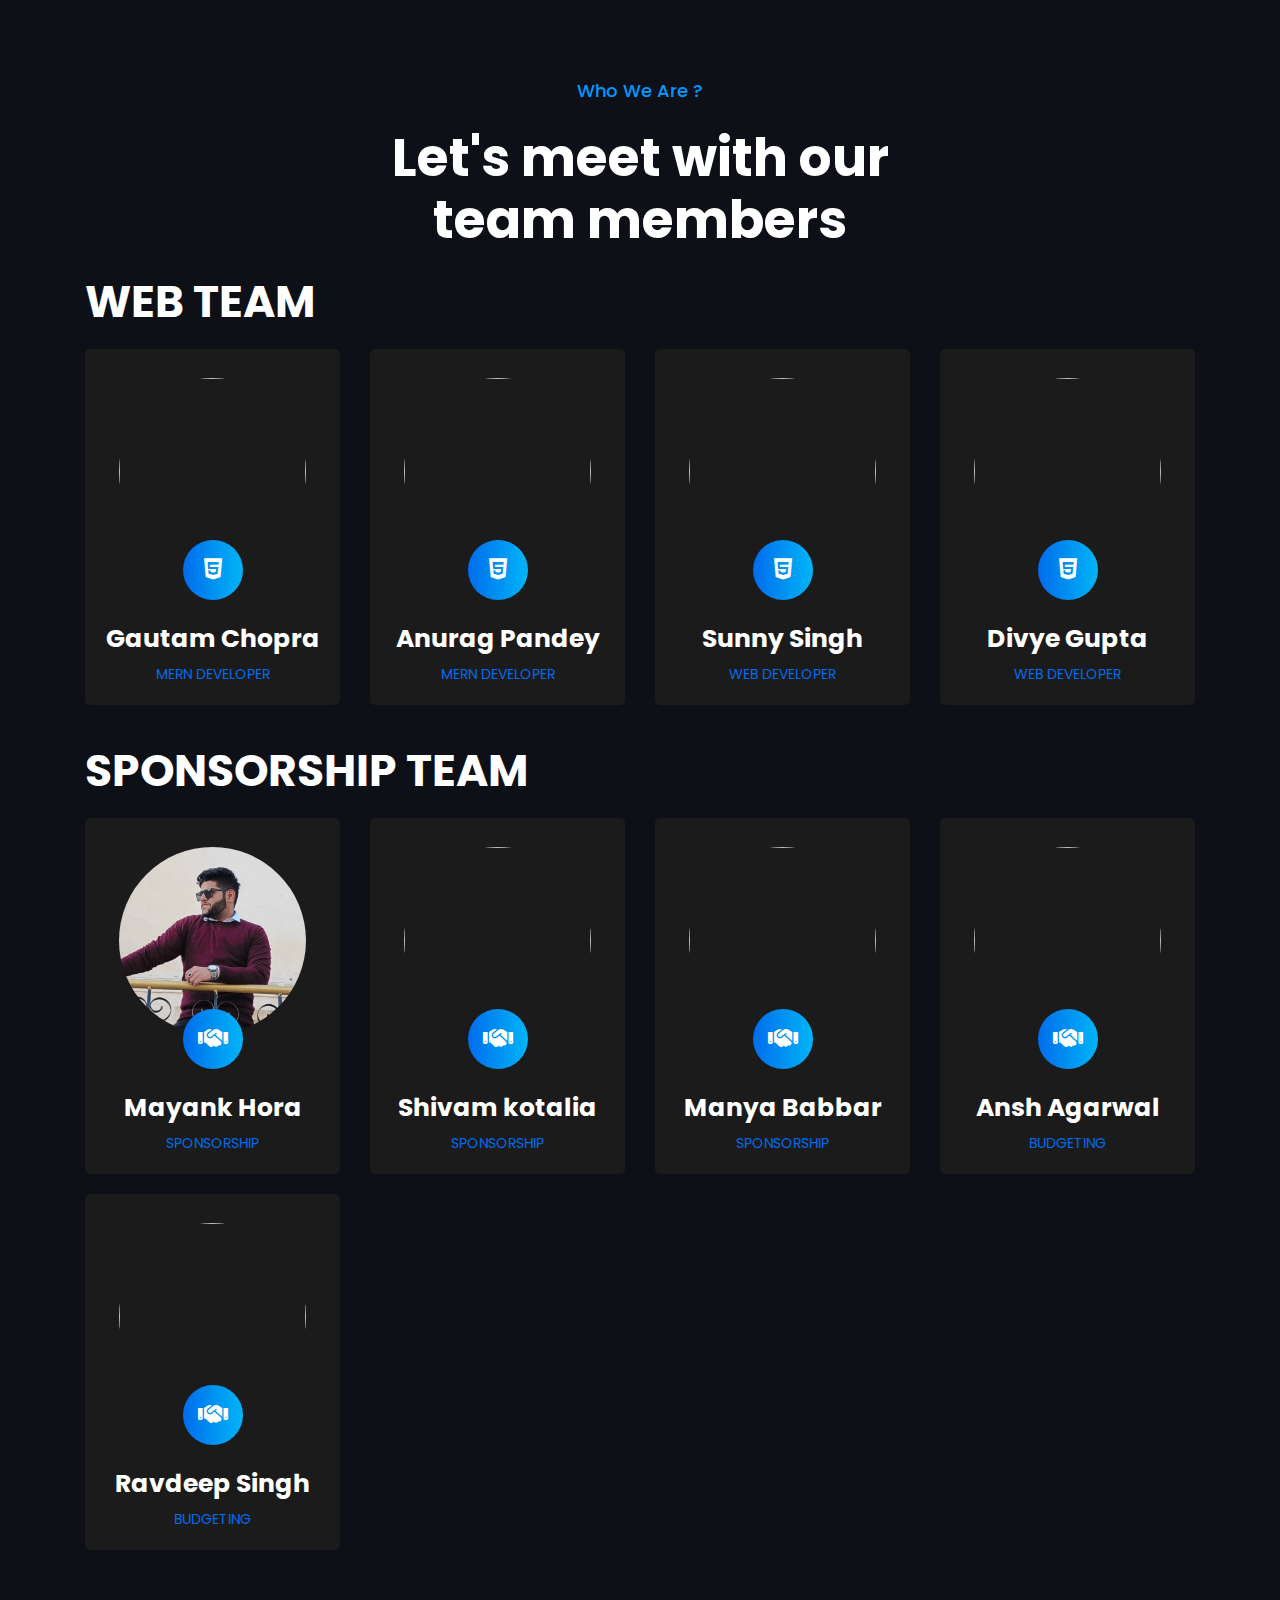
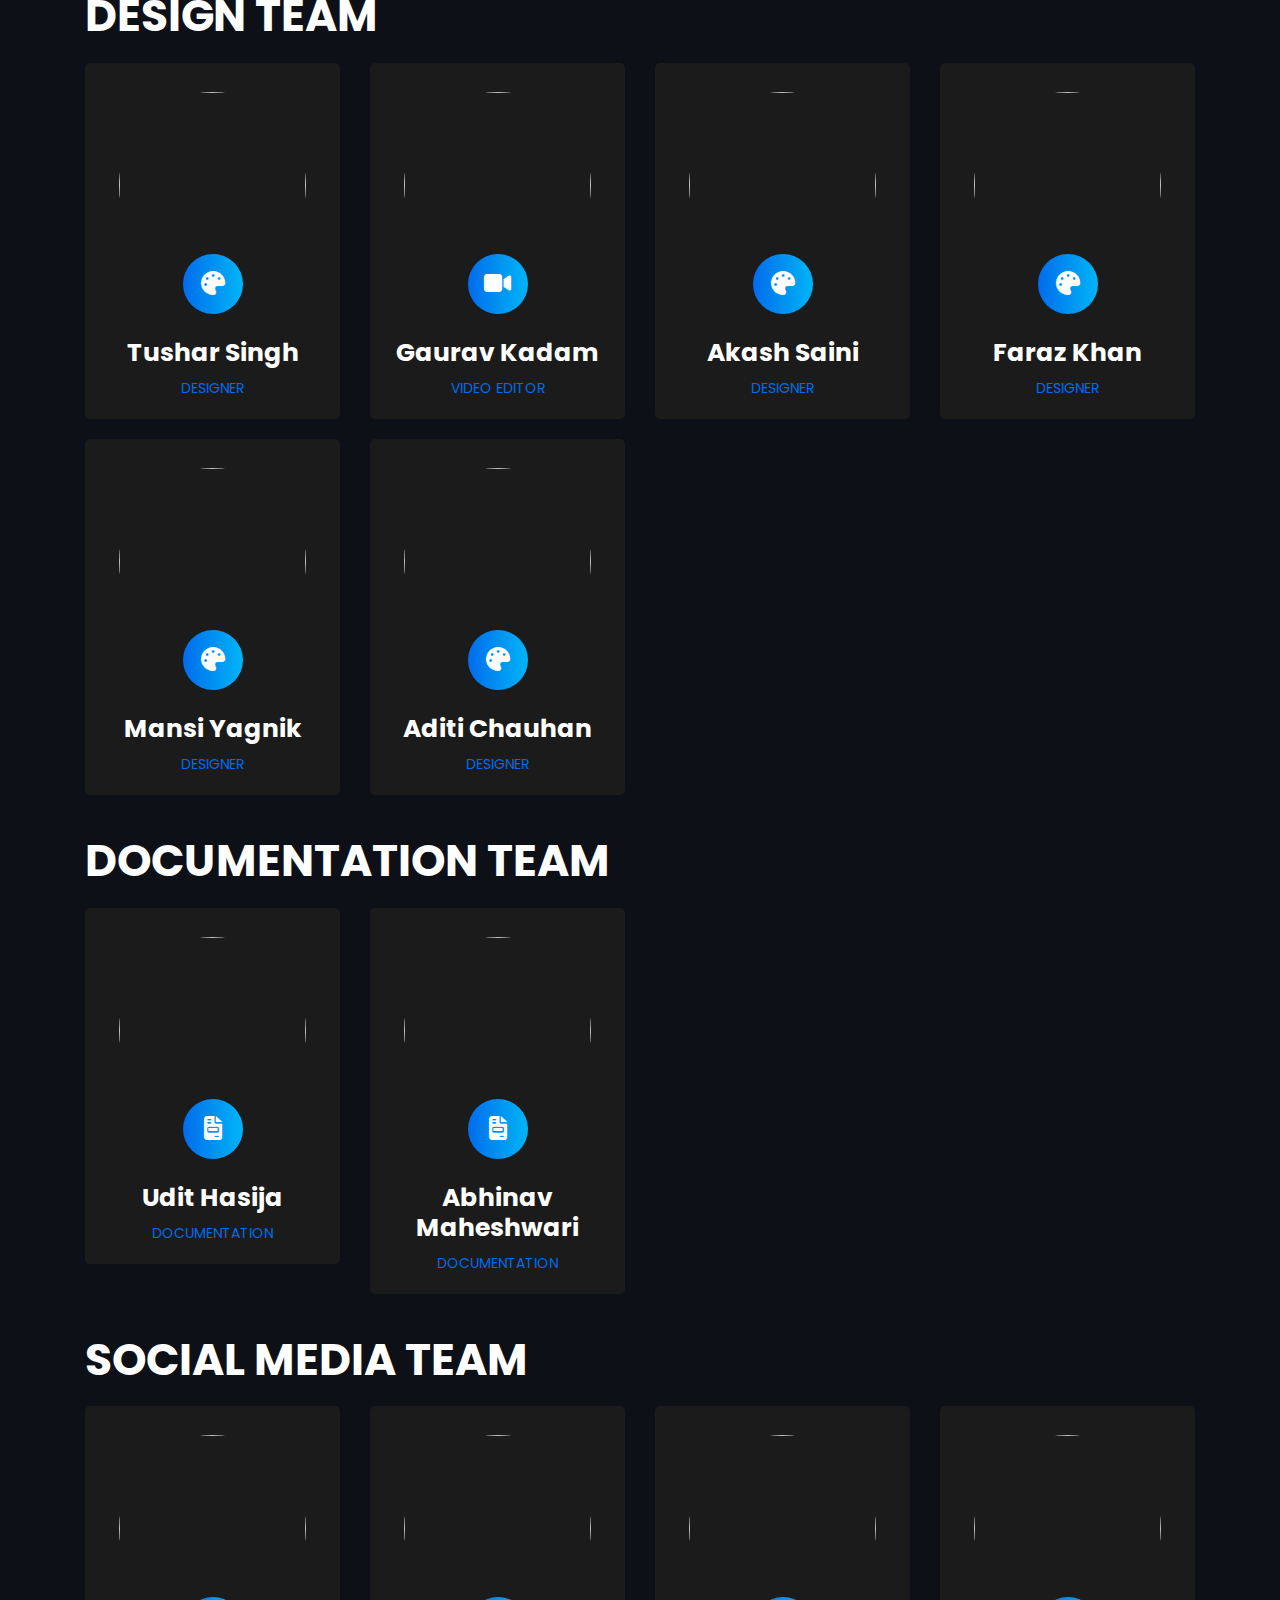
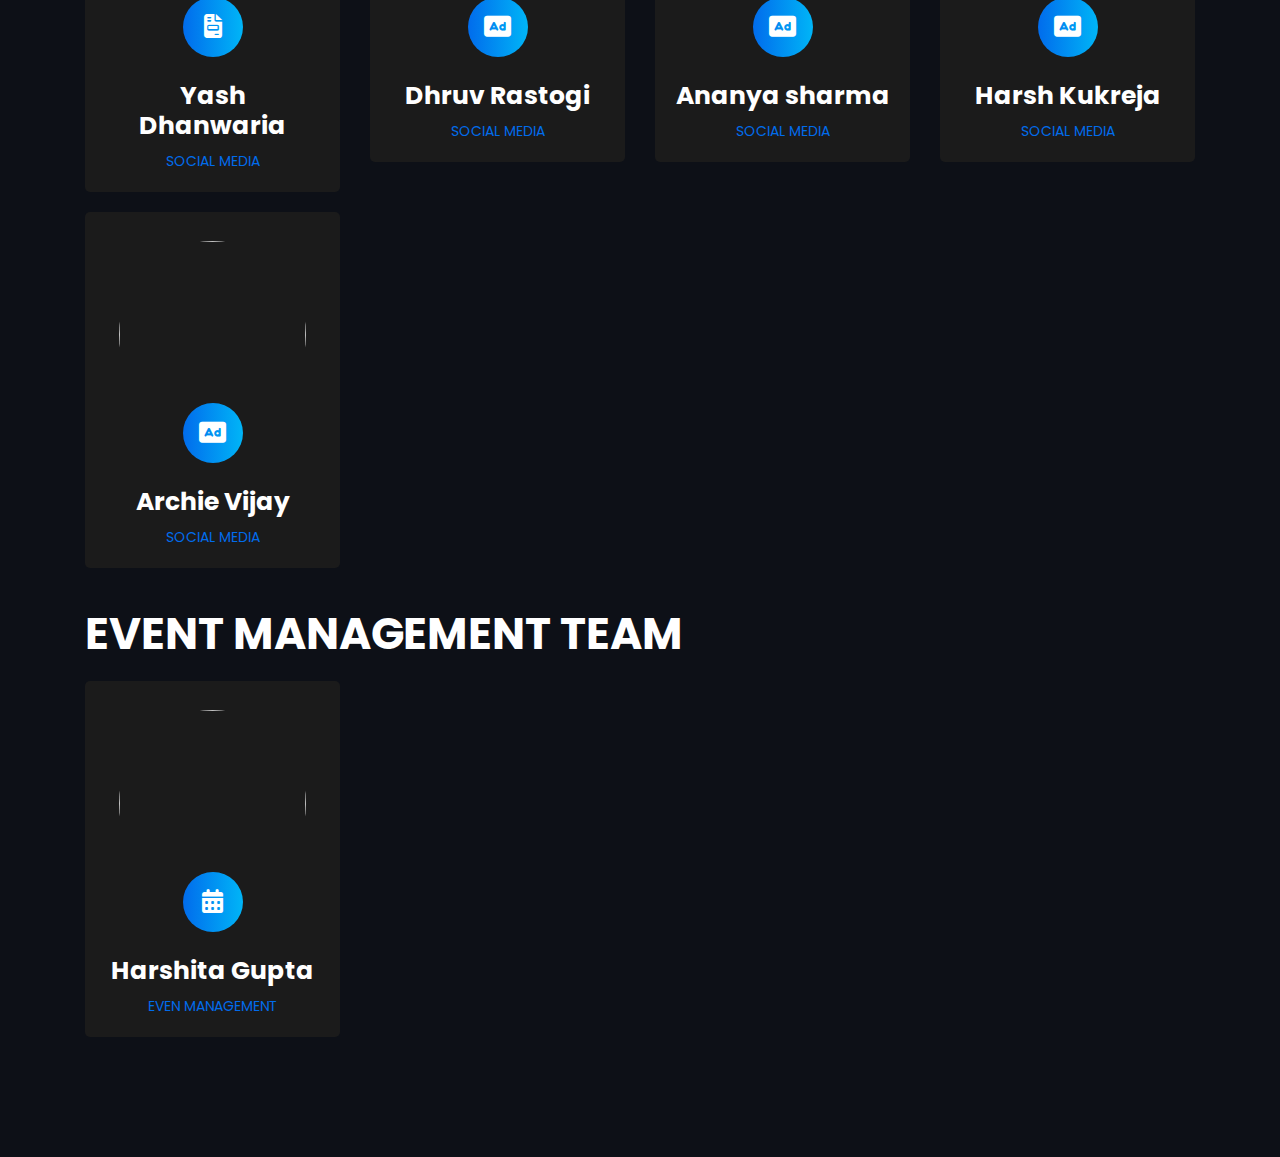
==== team.html @ ad618f38 "Built the team page" ====
<!DOCTYPE html>
<html>

<head>
    <meta charset="utf-8">
    <meta name="viewport" content="width=device-width, initial-scale=1">
    <title>Responsive Team Section Using HTML5 , CSS3 , Bootstrap 4</title>
    <link rel="stylesheet" href="https://cdnjs.cloudflare.com/ajax/libs/font-awesome/6.4.0/css/all.min.css">
    <link rel="stylesheet" href="https://cdnjs.cloudflare.com/ajax/libs/font-awesome/5.11.2/css/all.min.css">
    <link rel="stylesheet" href="https://cdnjs.cloudflare.com/ajax/libs/font-awesome/5.11.2/css/fontawesome.min.css">
    <link rel="stylesheet" href="https://cdnjs.cloudflare.com/ajax/libs/twitter-bootstrap/4.4.1/css/bootstrap.css">
    <link href="https://fonts.googleapis.com/css?family=Poppins:500,700&display=swap" rel="stylesheet">
    <style>
        body {
            background-color: #0d1017;
        }

        p,
        a,
        h1,
        h2,
        h3,
        h4 {
            margin: 0;
            padding: 0;
        }

        .section-team {
            font-family: "Poppins", sans-serif;
            padding: 80px 0;
        }

        .section-team .header-section {
            margin-bottom: 50px;
        }

        .small-title {
            margin-bottom: 25px;
            font-size: 18px;
            font-weight: 500;
            color: #0099ff;
        }

        .section-team .header-section {
            margin-bottom: 25px;
            font-size: 16px;
            font-weight: 500;
            color: #fff;
        }

        .section-team .header-section .title {
            font-weight: 700;
            font-size: 52px;
        }

        .title2 {
            font-weight: 700;
            font-size: 44px;
            color: #fff;
        }

        .section-team .single-person {
            margin-top: 20px;
            padding: 20px;
            /* background-color: #f6f9ff; */
            background-color: #1b1b1b;
            border-radius: 5px;
            transition: 0.6s all ease-in-out;
        }

        .section-team .single-person:hover {
            background: linear-gradient(to right, #016cec, #00b5f7);
        }

        .section-team .single-person .person-image {
            position: relative;
            margin-bottom: 50px;
            border-radius: 50%;
            border: 4px dashed transparent;
            transition: padding .3s;
            padding: 5px 10px;
            display: flex;
            align-items: center;
            justify-content: center;
        }

        .section-team .single-person:hover .person-image {
            padding: 12px;
            border: 4px dashed #fff;
        }

        .section-team .single-person .person-image img {
            width: 100%;
            height: 187px;
            object-fit: cover;
            border-radius: 50%;
        }

        .section-team .single-person .person-image .icon {
            position: absolute;
            bottom: 0;
            left: 50%;
            transform: translate(-50%, 50%);
            display: inline-block;
            width: 60px;
            height: 60px;
            line-height: 60px;
            text-align: center;
            background: linear-gradient(to right, #016cec, #00b5f7);
            color: #fff;
            border-radius: 50%;
            font-size: 24px;
        }

        .section-team .single-person:hover .person-image .icon {
            background: none;
            background-color: #fff;
            color: #016cec;
        }

        .section-team .single-person .person-info .full-name {
            margin-bottom: 10px;
            font-size: 25px;
            font-weight: 700;
            color: #fff;
        }

        .person-info {
            display: flex;
            flex-direction: column;
            align-items: center;
            justify-content: center;
        }

        .person-info h3,
        .person-info span {
            text-align: center;
        }

        .section-team .single-person .person-info .speciality {
            text-transform: uppercase;
            font-size: 14px;
            color: #016cec;
        }

        .section-team .single-person:hover .full-name,
        .section-team .single-person:hover .speciality {
            color: #fff;
        }

        .section-team .single-person:hover img {
            height: 165px;
        }

        .team_container {
            margin-bottom: 40px;
        }

        .team_container a {
            text-decoration: none;
        }

        @media screen and (max-width: 1200px) {
            .section-team .single-person .person-image img {
                width: 90%;
                height: 207px;
            }
        }

        @media screen and (max-width: 990px) {
            .section-team .single-person .person-image img {
                width: 90%;
                height: 227px;
            }

            .title2 {
            
            font-size: 40px;
        }
        }

        @media screen and (max-width: 770px) {
            .section-team .single-person {
                padding: 15px;
            }

            .section-team .single-person .person-image {
                padding: 0;
            }

            .section-team .single-person .person-image img {
                width: 100%;
                height: 207px;
            }

            .title2 {
            
            font-size: 36px;
        }
        }


        @media screen and (max-width: 575px) {
            .team_container {
                padding: 0 40px;
            }

            .section-team .single-person .person-image {
                padding: 0 15px;
            }

            .section-team .single-person .person-image img {
                width: 80%;
                height: 240px;
            }

            .section-team .header-section .title {
            font-size: 48px;
        }

            .title2 {
            
            font-size: 34px;
            padding-left: 40px;
        }
        }

        @media screen and (max-width: 450px) {
            .team_container {
                padding: 0 20px;
            }

            .section-team .single-person .person-image {
                padding: 0 5px;
            }

            .section-team .single-person .person-image img {
                width: 90%;
                height: 240px;
            }

            .section-team .header-section .title {
            font-size: 44px;
        }

            .title2 {
            padding-left: 20px;
            font-size: 32px;
        }
        }


        @media screen and (max-width: 350px) {
            .section-team .single-person .person-image img {
                width: 90%;
                height: 220px;
            }
        }
    </style>
</head>

<body>

    <section class="section-team">
        <div class="container">
            <!-- Start Header Section -->
            <div class="row justify-content-center text-center">
                <div class="col-md-8 col-lg-6">
                    <div class="header-section">
                        <h3 class="small-title">Who We Are ?</h3>
                        <h2 class="title">Let's meet with our team members</h2>
                    </div>
                </div>
            </div>
            <!-- / End Header Section -->

            <h2 class="title2">WEB TEAM</h2>
            <div class="row team_container">
                <!-- Start Single Person -->
                <a href="https://www.linkedin.com/in/gautam-chopra-29b139207/" target="_blank"
                    class="col-sm-6 col-lg-4 col-xl-3">
                    <div class="single-person">
                        <div class="person-image">
                            <img src="https://drive.google.com/uc?export=view&id=1Np-wqj7QVBDqYuI_fwAy8xUPorSW1zYF"
                                alt="">
                            <span class="icon">
                                <i class="fab fa-html5"></i>
                            </span>
                        </div>
                        <div class="person-info">
                            <h3 class="full-name">Gautam Chopra</h3>
                            <span class="speciality">MERN Developer</span>
                        </div>
                    </div>
                </a>
                <!-- / End Single Person -->
                <!-- Start Single Person -->
                <a href="https://www.linkedin.com/in/anuragpandey02" target="_blank" class="col-sm-6 col-lg-4 col-xl-3">
                    <div class="single-person">
                        <div class="person-image">
                            <img src="https://drive.google.com/uc?export=view&id=1yuslW4XBB9L43Z_FUjjr0o9_RRdecXME"
                                alt="">
                            <span class="icon">
                                <i class="fab fa-html5"></i>
                            </span>
                        </div>
                        <div class="person-info">
                            <h3 class="full-name">Anurag Pandey</h3>
                            <span class="speciality">MERN Developer</span>
                        </div>
                    </div>
                </a>
                <!-- / End Single Person -->
                <!-- Start Single Person -->
                <a href="http://linkedin.com/in/sunnysingh0007" target="_blank" class="col-sm-6 col-lg-4 col-xl-3">
                    <div class="single-person">
                        <div class="person-image">
                            <img src="https://drive.google.com/uc?export=view&id=1qDaoOkT9ENiEc9SAmStzAmp9xezw_CmJ"
                                alt="">
                            <span class="icon">
                                <i class="fab fa-html5"></i>
                            </span>
                        </div>
                        <div class="person-info">
                            <h3 class="full-name">Sunny Singh</h3>
                            <span class="speciality">Web Developer</span>
                        </div>
                    </div>
                </a>
                <!-- / End Single Person -->
                <!-- Start Single Person -->
                <a href="https://www.linkedin.com/in/divye-gupta-00" target="_blank" class="col-sm-6 col-lg-4 col-xl-3">
                    <div class="single-person">
                        <div class="person-image">
                            <img src="https://drive.google.com/uc?export=view&id=16cLNPRSy1I-_fSFWHuQQfmYWduaTM1_p"
                                alt="">
                            <span class="icon">
                                <i class="fab fa-html5"></i>
                            </span>
                        </div>
                        <div class="person-info">
                            <h3 class="full-name">Divye Gupta</h3>
                            <span class="speciality">Web Developer</span>
                        </div>
                    </div>
                </a>
                <!-- / End Single Person -->
            </div>


            <h2 class="title2">SPONSORSHIP TEAM</h2>
            <div class="row team_container">
                <!-- Start Single Person -->
                <a href="https://www.linkedin.com/in/mayankhora" target="_blank" class="col-sm-6 col-lg-4 col-xl-3">
                    <div class="single-person">
                        <div class="person-image">
                            <img src="assets/img/mayank.jpg" alt="">
                            <span class="icon">
                                <i class="fa-solid fa-handshake"></i>
                            </span>
                        </div>
                        <div class="person-info">
                            <h3 class="full-name">Mayank Hora</h3>
                            <span class="speciality">Sponsorship</span>
                        </div>
                    </div>
                </a>
                <!-- / End Single Person -->
                <!-- Start Single Person -->
                <a href="https://www.linkedin.com/in/shivam-kotalia-56563222b" target="_blank"
                    class="col-sm-6 col-lg-4 col-xl-3">
                    <div class="single-person">
                        <div class="person-image">
                            <img src="https://drive.google.com/uc?export=view&id=1oaI6QCqK3SrQrgPlBeE3RNxkoOJbyhwV"
                                alt="">
                            <span class="icon">
                                <i class="fa-solid fa-handshake"></i>
                            </span>
                        </div>
                        <div class="person-info">
                            <h3 class="full-name">Shivam kotalia</h3>
                            <span class="speciality">Sponsorship</span>
                        </div>
                    </div>
                </a>
                <!-- / End Single Person -->
                <!-- Start Single Person -->
                <a href="https://www.linkedin.com/in/manya-babbar-74046b229" target="_blank"
                    class="col-sm-6 col-lg-4 col-xl-3">
                    <div class="single-person">
                        <div class="person-image">
                            <img src="https://drive.google.com/uc?export=view&id=1KL8KsZW3-IA4Md6M6i1aI4Ce52xclSG3"
                                alt="">
                            <span class="icon">
                                <i class="fa-solid fa-handshake"></i>
                            </span>
                        </div>
                        <div class="person-info">
                            <h3 class="full-name">Manya Babbar</h3>
                            <span class="speciality">Sponsorship</span>
                        </div>
                    </div>
                </a>
                <!-- / End Single Person -->
                <!-- Start Single Person -->
                <a href="https://www.linkedin.com/in/ansh-agarwal-034470167" target="_blank"
                    class="col-sm-6 col-lg-4 col-xl-3">
                    <div class="single-person">
                        <div class="person-image">
                            <img src="https://drive.google.com/uc?export=view&id=1e2U7nRCrQVnFXAVR_MFX6N1gJwj4o1Zb"
                                alt="">
                            <span class="icon">
                                <i class="fa-solid fa-handshake"></i>
                            </span>
                        </div>
                        <div class="person-info">
                            <h3 class="full-name">Ansh Agarwal</h3>
                            <span class="speciality">Budgeting</span>
                        </div>
                    </div>
                </a>
                <!-- / End Single Person -->
                <!-- Start Single Person -->
                <a href="https://www.linkedin.com/in/ravdeep-singh-698861229" target="_blank"
                    class="col-sm-6 col-lg-4 col-xl-3">
                    <div class="single-person">
                        <div class="person-image">
                            <img src="https://drive.google.com/uc?export=view&id=1kk0415w1R8KshXIpvmY0HDX_v_xwi6Ki"
                                alt="">
                            <span class="icon">
                                <i class="fa-solid fa-handshake"></i>
                            </span>
                        </div>
                        <div class="person-info">
                            <h3 class="full-name">Ravdeep Singh</h3>
                            <span class="speciality">Budgeting</span>
                        </div>
                    </div>
                </a>
                <!-- / End Single Person -->
            </div>


            <h2 class="title2">DESIGN TEAM</h2>
            <div class="row team_container">
                <!-- Start Single Person -->
                <a href="https://www.linkedin.com/in/tushar-singh-9a7815228" target="_blank"
                    class="col-sm-6 col-lg-4 col-xl-3">
                    <div class="single-person">
                        <div class="person-image">
                            <img src="https://drive.google.com/uc?export=view&id=1gwvwOv9sQhIHRDYYalKktRDDrQw2KiHp"
                                alt="">
                            <span class="icon">
                                <i class="fa-solid fa-palette"></i>
                            </span>
                        </div>
                        <div class="person-info">
                            <h3 class="full-name">Tushar Singh</h3>
                            <span class="speciality">Designer</span>
                        </div>
                    </div>
                </a>
                <!-- / End Single Person -->
                <!-- Start Single Person -->
                <a href="https://www.linkedin.com/in/gaurav-kadam-759044233" target="_blank"
                    class="col-sm-6 col-lg-4 col-xl-3">
                    <div class="single-person">
                        <div class="person-image">
                            <img src="https://drive.google.com/uc?export=view&id=1mvlUzzrZGQyGbqLa2ycmvD5eDlP-w7Z-"
                                alt="">
                            <span class="icon">
                                <i class="fa-solid fa-video"></i>
                            </span>
                        </div>
                        <div class="person-info">
                            <h3 class="full-name">Gaurav Kadam</h3>
                            <span class="speciality">Video Editor</span>
                        </div>
                    </div>
                </a>
                <!-- / End Single Person -->
                <!-- Start Single Person -->
                <a href="https://www.linkedin.com/in/akashsaini861" target="_blank" class="col-sm-6 col-lg-4 col-xl-3">
                    <div class="single-person">
                        <div class="person-image">
                            <img src="https://drive.google.com/uc?export=view&id=1caKxx48EyLGtIh84Oe9y4s1M14pRWxS_"
                                alt="">
                            <span class="icon">
                                <i class="fa-solid fa-palette"></i>
                            </span>
                        </div>
                        <div class="person-info">
                            <h3 class="full-name">Akash Saini</h3>
                            <span class="speciality">Designer</span>
                        </div>
                    </div>
                </a>
                <!-- / End Single Person -->
                <!-- Start Single Person -->
                <a href="https://www.linkedin.com/in/beingfarazkhan" target="_blank" class="col-sm-6 col-lg-4 col-xl-3">
                    <div class="single-person">
                        <div class="person-image">
                            <img src="https://drive.google.com/uc?export=view&id=1h8bSxfQcYXuEGGA1wzZubp6nQaQvl8p2"
                                alt="">
                            <span class="icon">
                                <i class="fa-solid fa-palette"></i>
                            </span>
                        </div>
                        <div class="person-info">
                            <h3 class="full-name">Faraz Khan</h3>
                            <span class="speciality">Designer</span>
                        </div>
                    </div>
                </a>
                <!-- / End Single Person -->
                <!-- Start Single Person -->
                <a href="www.linkedin.com/in/mansi-yagnik" target="_blank" class="col-sm-6 col-lg-4 col-xl-3">
                    <div class="single-person">
                        <div class="person-image">
                            <img src="https://drive.google.com/uc?export=view&id=1F3KCw7_33jnv31pXPZ4T1aqCuwQAQ80W"
                                alt="">
                            <span class="icon">
                                <i class="fa-solid fa-palette"></i>
                            </span>
                        </div>
                        <div class="person-info">
                            <h3 class="full-name">Mansi Yagnik</h3>
                            <span class="speciality">Designer</span>
                        </div>
                    </div>
                </a>
                <!-- / End Single Person -->
                <!-- Start Single Person -->
                <a href="https://www.linkedin.com/in/aditi-chauhan-2b4b6b1a7" target="_blank"
                    class="col-sm-6 col-lg-4 col-xl-3">
                    <div class="single-person">
                        <div class="person-image">
                            <img src="https://drive.google.com/uc?export=view&id=1ID7cBx76l-qOvUxzyNodgDF8TRQuRHlV"
                                alt="">
                            <span class="icon">
                                <i class="fa-solid fa-palette"></i>
                            </span>
                        </div>
                        <div class="person-info">
                            <h3 class="full-name">Aditi Chauhan</h3>
                            <span class="speciality">Designer</span>
                        </div>
                    </div>
                </a>
                <!-- / End Single Person -->
            </div>


            <h2 class="title2">DOCUMENTATION TEAM</h2>
            <div class="row team_container">
                <!-- Start Single Person -->
                <a href="https://www.linkedin.com/in/udit-hasija-73b7281ba" target="_blank"
                    class="col-sm-6 col-lg-4 col-xl-3">
                    <div class="single-person">
                        <div class="person-image">
                            <img src="https://drive.google.com/uc?export=view&id=1NLIiEIneu9F0GU8lK7Otto8IJUOhloMO"
                                alt="">
                            <span class="icon">
                                <i class="fa-sharp fa-solid fa-file-invoice"></i>
                            </span>
                        </div>
                        <div class="person-info">
                            <h3 class="full-name">Udit Hasija</h3>
                            <span class="speciality">Documentation</span>
                        </div>
                    </div>
                </a>
                <!-- / End Single Person -->
                <!-- Start Single Person -->
                <a href="https://www.linkedin.com/in/abhinav-maheshwari-b80321228" target="_blank"
                    class="col-sm-6 col-lg-4 col-xl-3">
                    <div class="single-person">
                        <div class="person-image">
                            <img src="https://drive.google.com/uc?export=view&id=1X5LqtYjhmtDbBVbcE3pMfSffqJhFV6NK"
                                alt="">
                            <span class="icon">
                                <i class="fa-sharp fa-solid fa-file-invoice"></i>
                            </span>
                        </div>
                        <div class="person-info">
                            <h3 class="full-name">Abhinav Maheshwari</h3>
                            <span class="speciality">Documentation</span>
                        </div>
                    </div>
                </a>
                <!-- / End Single Person -->
            </div>


            <h2 class="title2">SOCIAL MEDIA TEAM</h2>
            <div class="row team_container">
                <!-- Start Single Person -->
                <a href="https://www.linkedin.com/in/yash-dhanwaria-30997b178" target="_blank"
                    class="col-sm-6 col-lg-4 col-xl-3">
                    <div class="single-person">
                        <div class="person-image">
                            <img src="https://drive.google.com/uc?export=view&id=1cL7e5_tk79SviAgv42jivDU3J2hUx-q4"
                                alt="">
                            <span class="icon">
                                <i class="fa-sharp fa-solid fa-file-invoice"></i>
                            </span>
                        </div>
                        <div class="person-info">
                            <h3 class="full-name">Yash Dhanwaria</h3>
                            <span class="speciality">Social Media</span>
                        </div>
                    </div>
                </a>
                <!-- / End Single Person -->
                <!-- Start Single Person -->
                <a href="https://www.linkedin.com/in/dhruv-rastogi-454a21211" target="_blank"
                    class="col-sm-6 col-lg-4 col-xl-3">
                    <div class="single-person">
                        <div class="person-image">
                            <img src="https://drive.google.com/uc?export=view&id=10K1e366MLfOLBfulTisuYzSDgG_2xMxy"
                                alt="">
                            <span class="icon">
                                <i class="fa-solid fa-rectangle-ad"></i>
                            </span>
                        </div>
                        <div class="person-info">
                            <h3 class="full-name">Dhruv Rastogi</h3>
                            <span class="speciality">Social Media</span>
                        </div>
                    </div>
                </a>
                <!-- / End Single Person -->
                <!-- Start Single Person -->
                <a href="https://www.linkedin.com/in/ananya-sharma-155257201" target="_blank"
                    class="col-sm-6 col-lg-4 col-xl-3">
                    <div class="single-person">
                        <div class="person-image">
                            <img src="https://drive.google.com/uc?export=view&id=1kLMFJdwvT8BEkSHYOXKppTJc5qlre4OS"
                                alt="">
                            <span class="icon">
                                <i class="fa-solid fa-rectangle-ad"></i>
                            </span>
                        </div>
                        <div class="person-info">
                            <h3 class="full-name">Ananya sharma</h3>
                            <span class="speciality">Social Media</span>
                        </div>
                    </div>
                </a>
                <!-- / End Single Person -->
                <!-- Start Single Person -->
                <a href="https://www.linkedin.com/in/harsh25kukreja/" target="_blank"
                    class="col-sm-6 col-lg-4 col-xl-3">
                    <div class="single-person">
                        <div class="person-image">
                            <img src="https://drive.google.com/uc?export=view&id=1RRiOTgUYiiH2HvWMFekzbiepPbPScgnI"
                                alt="">
                            <span class="icon">
                                <i class="fa-solid fa-rectangle-ad"></i>
                            </span>
                        </div>
                        <div class="person-info">
                            <h3 class="full-name">Harsh Kukreja</h3>
                            <span class="speciality">Social Media</span>
                        </div>
                    </div>
                </a>
                <!-- / End Single Person -->
                <!-- Start Single Person -->
                <a href="https://www.linkedin.com/in/archie-vijay-857b43227" target="_blank"
                    class="col-sm-6 col-lg-4 col-xl-3">
                    <div class="single-person">
                        <div class="person-image">
                            <img src="https://drive.google.com/uc?export=view&id=16epEyIUt2lEAYuh5YN0C1F5ub39e8s1H"
                                alt="">
                            <span class="icon">
                                <i class="fa-solid fa-rectangle-ad"></i>
                            </span>
                        </div>
                        <div class="person-info">
                            <h3 class="full-name">Archie Vijay</h3>
                            <span class="speciality">Social Media</span>
                        </div>
                    </div>
                </a>
                <!-- / End Single Person -->
            </div>


            <h2 class="title2">EVENT MANAGEMENT TEAM</h2>
            <div class="row team_container">
                <!-- Start Single Person -->
                <a href="https://www.linkedin.com/in/harshita-gupta-335525208" target="_blank"
                    class="col-sm-6 col-lg-4 col-xl-3">
                    <div class="single-person">
                        <div class="person-image">
                            <img src="https://drive.google.com/uc?export=view&id=13ckn1s8tfHsv67zfmmHOAaJLmZr0Bf-7"
                                alt="">
                            <span class="icon">
                                <i class="fa-solid fa-calendar-days"></i>
                            </span>
                        </div>
                        <div class="person-info">
                            <h3 class="full-name">Harshita Gupta</h3>
                            <span class="speciality">Even Management</span>
                        </div>
                    </div>
                </a>
                <!-- / End Single Person -->
            </div>
        </div>
    </section>

</body>

</html>
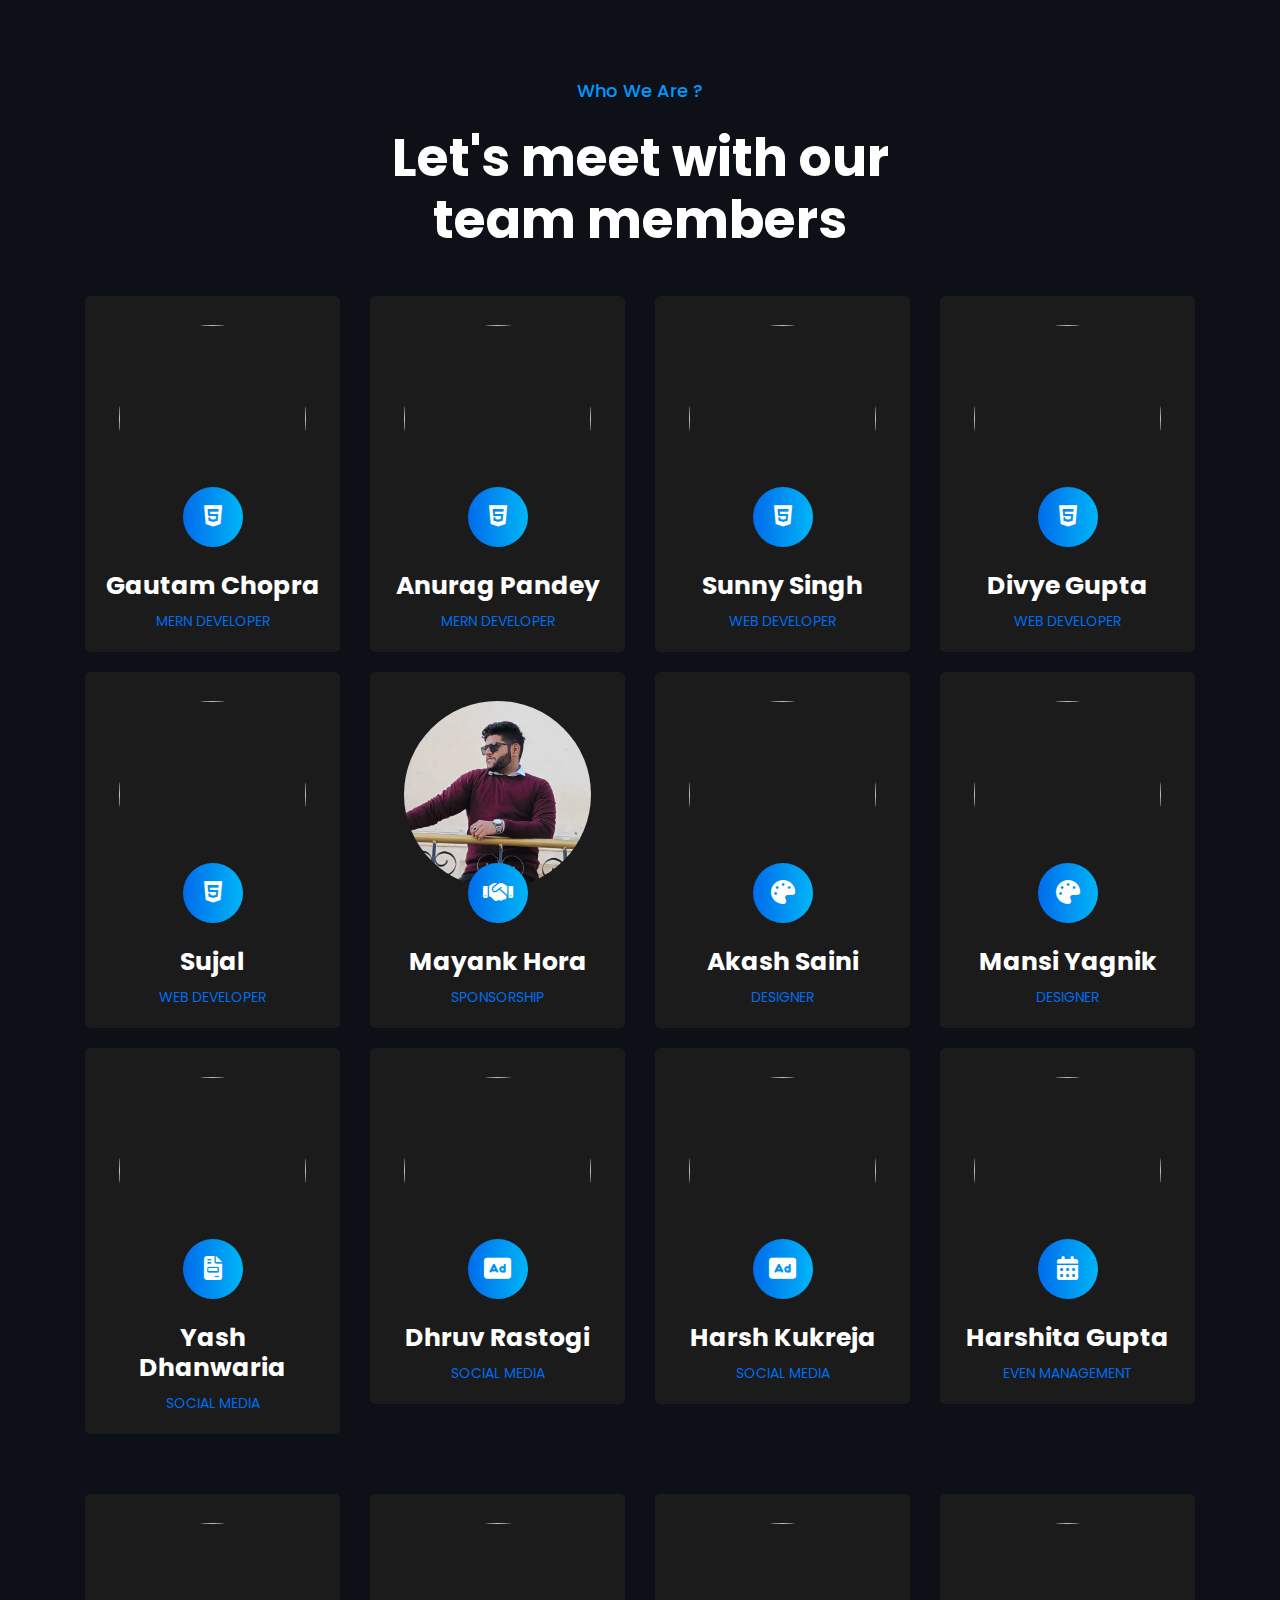
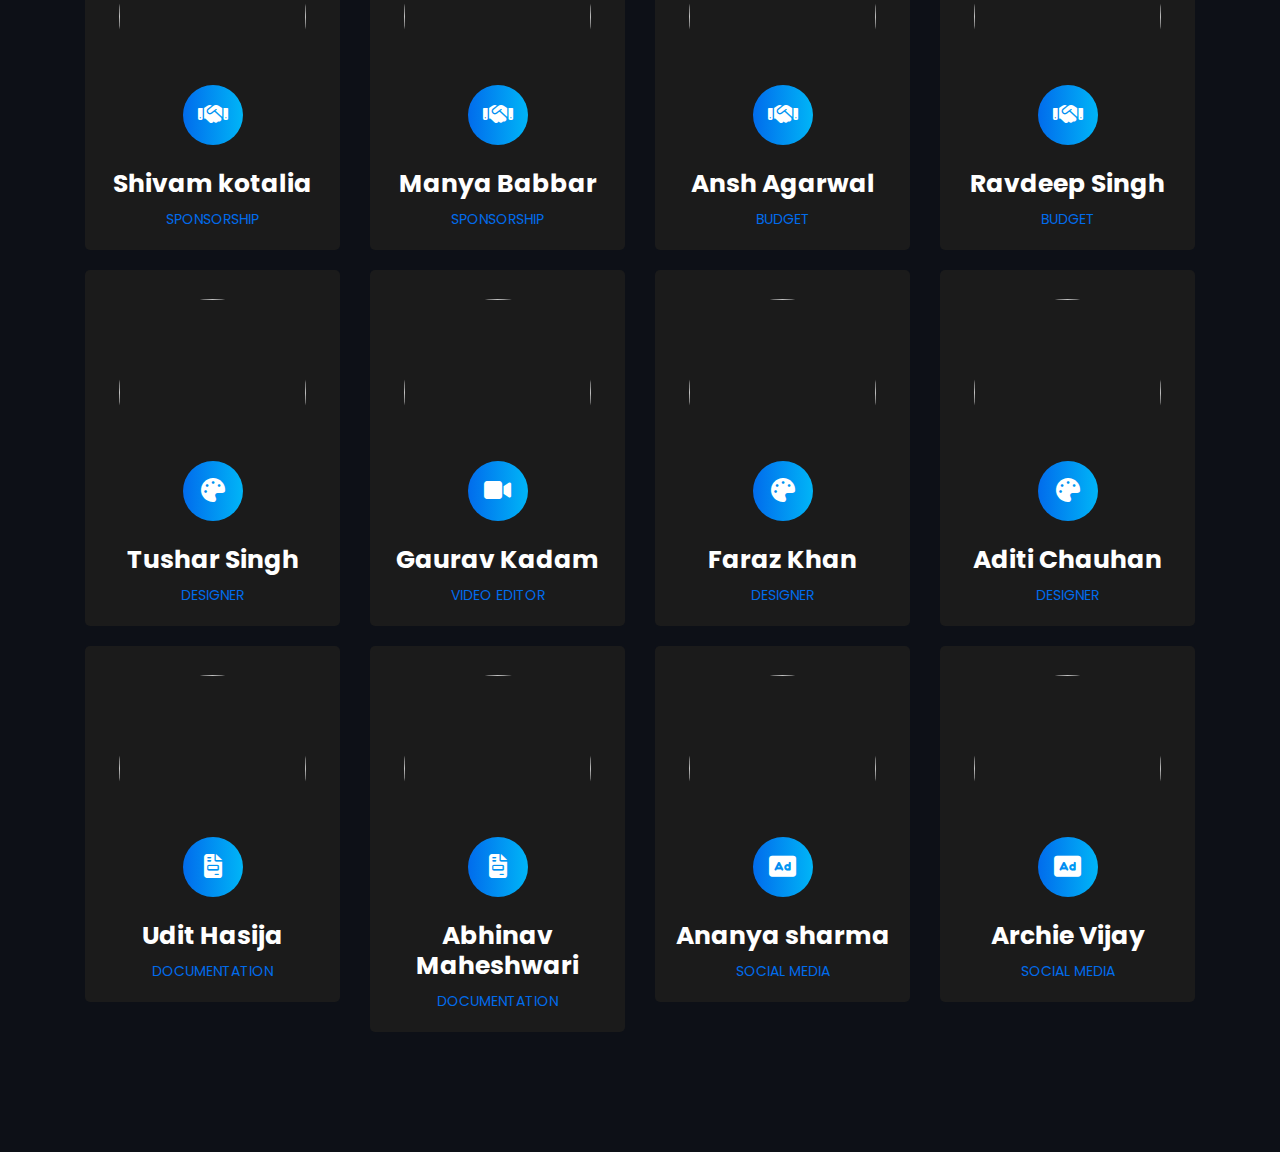
==== commit 5d7f1787: "video added" ====
--- a/team.html
+++ b/team.html
@@ -4,7 +4,8 @@
 <head>
     <meta charset="utf-8">
     <meta name="viewport" content="width=device-width, initial-scale=1">
-    <title>Responsive Team Section Using HTML5 , CSS3 , Bootstrap 4</title>
+    <link rel="icon" type="image/png" href="assets/img/logo4.png" />
+    <title>Team HACKBVP5.0</title>
     <link rel="stylesheet" href="https://cdnjs.cloudflare.com/ajax/libs/font-awesome/6.4.0/css/all.min.css">
     <link rel="stylesheet" href="https://cdnjs.cloudflare.com/ajax/libs/font-awesome/5.11.2/css/all.min.css">
     <link rel="stylesheet" href="https://cdnjs.cloudflare.com/ajax/libs/font-awesome/5.11.2/css/fontawesome.min.css">
@@ -174,9 +175,9 @@
             }
 
             .title2 {
-            
-            font-size: 40px;
-        }
+
+                font-size: 40px;
+            }
         }
 
         @media screen and (max-width: 770px) {
@@ -194,9 +195,9 @@
             }
 
             .title2 {
-            
-            font-size: 36px;
-        }
+
+                font-size: 36px;
+            }
         }
 
 
@@ -215,14 +216,14 @@
             }
 
             .section-team .header-section .title {
-            font-size: 48px;
-        }
+                font-size: 48px;
+            }
 
             .title2 {
-            
-            font-size: 34px;
-            padding-left: 40px;
-        }
+
+                font-size: 34px;
+                padding-left: 40px;
+            }
         }
 
         @media screen and (max-width: 450px) {
@@ -240,13 +241,13 @@
             }
 
             .section-team .header-section .title {
-            font-size: 44px;
-        }
+                font-size: 44px;
+            }
 
             .title2 {
-            padding-left: 20px;
-            font-size: 32px;
-        }
+                padding-left: 20px;
+                font-size: 32px;
+            }
         }
 
 
@@ -274,7 +275,7 @@
             </div>
             <!-- / End Header Section -->
 
-            <h2 class="title2">WEB TEAM</h2>
+            
             <div class="row team_container">
                 <!-- Start Single Person -->
                 <a href="https://www.linkedin.com/in/gautam-chopra-29b139207/" target="_blank"
@@ -298,7 +299,7 @@
                 <a href="https://www.linkedin.com/in/anuragpandey02" target="_blank" class="col-sm-6 col-lg-4 col-xl-3">
                     <div class="single-person">
                         <div class="person-image">
-                            <img src="https://drive.google.com/uc?export=view&id=1yuslW4XBB9L43Z_FUjjr0o9_RRdecXME"
+                            <img src="https://drive.google.com/uc?export=view&id=1jqXCs_PpAnQmbpkmN_pnBOjiBf1kRYl5"
                                 alt="">
                             <span class="icon">
                                 <i class="fab fa-html5"></i>
@@ -345,11 +346,23 @@
                     </div>
                 </a>
                 <!-- / End Single Person -->
-            </div>
-
-
-            <h2 class="title2">SPONSORSHIP TEAM</h2>
-            <div class="row team_container">
+                <!-- Start Single Person -->
+                <a href="https://www.linkedin.com/in/sujal1004/" target="_blank" class="col-sm-6 col-lg-4 col-xl-3">
+                    <div class="single-person">
+                        <div class="person-image">
+                            <img src="https://drive.google.com/uc?export=view&id=1LTIEXUsHW-lzp-UuCiBK3N-9ojJgtKEU"
+                                alt="">
+                            <span class="icon">
+                                <i class="fab fa-html5"></i>
+                            </span>
+                        </div>
+                        <div class="person-info">
+                            <h3 class="full-name">Sujal</h3>
+                            <span class="speciality">Web Developer</span>
+                        </div>
+                    </div>
+                </a>
+                <!-- / End Single Person -->
                 <!-- Start Single Person -->
                 <a href="https://www.linkedin.com/in/mayankhora" target="_blank" class="col-sm-6 col-lg-4 col-xl-3">
                     <div class="single-person">
@@ -367,6 +380,117 @@
                 </a>
                 <!-- / End Single Person -->
                 <!-- Start Single Person -->
+                <a href="https://www.linkedin.com/in/akashsaini861" target="_blank" class="col-sm-6 col-lg-4 col-xl-3">
+                    <div class="single-person">
+                        <div class="person-image">
+                            <img src="https://drive.google.com/uc?export=view&id=1caKxx48EyLGtIh84Oe9y4s1M14pRWxS_"
+                                alt="">
+                            <span class="icon">
+                                <i class="fa-solid fa-palette"></i>
+                            </span>
+                        </div>
+                        <div class="person-info">
+                            <h3 class="full-name">Akash Saini</h3>
+                            <span class="speciality">Designer</span>
+                        </div>
+                    </div>
+                </a>
+                <!-- / End Single Person -->
+                <!-- Start Single Person -->
+                <a href="www.linkedin.com/in/mansi-yagnik" target="_blank" class="col-sm-6 col-lg-4 col-xl-3">
+                    <div class="single-person">
+                        <div class="person-image">
+                            <img src="https://drive.google.com/uc?export=view&id=1ssYn9kv_F77d9lPqOX4fevAklKMafhd_"
+                                alt="">
+                            <span class="icon">
+                                <i class="fa-solid fa-palette"></i>
+                            </span>
+                        </div>
+                        <div class="person-info">
+                            <h3 class="full-name">Mansi Yagnik</h3>
+                            <span class="speciality">Designer</span>
+                        </div>
+                    </div>
+                </a>
+                <!-- / End Single Person -->
+                <!-- Start Single Person -->
+                <a href="https://www.linkedin.com/in/yash-dhanwaria-30997b178" target="_blank"
+                    class="col-sm-6 col-lg-4 col-xl-3">
+                    <div class="single-person">
+                        <div class="person-image">
+                            <img src="https://drive.google.com/uc?export=view&id=1cL7e5_tk79SviAgv42jivDU3J2hUx-q4"
+                                alt="">
+                            <span class="icon">
+                                <i class="fa-sharp fa-solid fa-file-invoice"></i>
+                            </span>
+                        </div>
+                        <div class="person-info">
+                            <h3 class="full-name">Yash Dhanwaria</h3>
+                            <span class="speciality">Social Media</span>
+                        </div>
+                    </div>
+                </a>
+                <!-- / End Single Person -->
+                <!-- Start Single Person -->
+                <a href="https://www.linkedin.com/in/dhruv-rastogi-454a21211" target="_blank"
+                    class="col-sm-6 col-lg-4 col-xl-3">
+                    <div class="single-person">
+                        <div class="person-image">
+                            <img src="https://drive.google.com/uc?export=view&id=10K1e366MLfOLBfulTisuYzSDgG_2xMxy"
+                                alt="">
+                            <span class="icon">
+                                <i class="fa-solid fa-rectangle-ad"></i>
+                            </span>
+                        </div>
+                        <div class="person-info">
+                            <h3 class="full-name">Dhruv Rastogi</h3>
+                            <span class="speciality">Social Media</span>
+                        </div>
+                    </div>
+                </a>
+                <!-- / End Single Person -->
+                <!-- Start Single Person -->
+                <a href="https://www.linkedin.com/in/harsh25kukreja/" target="_blank"
+                    class="col-sm-6 col-lg-4 col-xl-3">
+                    <div class="single-person">
+                        <div class="person-image">
+                            <img src="https://drive.google.com/uc?export=view&id=1RRiOTgUYiiH2HvWMFekzbiepPbPScgnI"
+                                alt="">
+                            <span class="icon">
+                                <i class="fa-solid fa-rectangle-ad"></i>
+                            </span>
+                        </div>
+                        <div class="person-info">
+                            <h3 class="full-name">Harsh Kukreja</h3>
+                            <span class="speciality">Social Media</span>
+                        </div>
+                    </div>
+                </a>
+                <!-- / End Single Person -->
+                <!-- Start Single Person -->
+                <a href="https://www.linkedin.com/in/harshita-gupta-335525208" target="_blank"
+                    class="col-sm-6 col-lg-4 col-xl-3">
+                    <div class="single-person">
+                        <div class="person-image">
+                            <img src="https://drive.google.com/uc?export=view&id=13ckn1s8tfHsv67zfmmHOAaJLmZr0Bf-7"
+                                alt="">
+                            <span class="icon">
+                                <i class="fa-solid fa-calendar-days"></i>
+                            </span>
+                        </div>
+                        <div class="person-info">
+                            <h3 class="full-name">Harshita Gupta</h3>
+                            <span class="speciality">Even Management</span>
+                        </div>
+                    </div>
+                </a>
+                <!-- / End Single Person -->
+            </div>
+
+
+            <h2 class="title2"></h2>
+            <div class="row team_container">
+                <!-- Start Single Person -->
                 <a href="https://www.linkedin.com/in/shivam-kotalia-56563222b" target="_blank"
                     class="col-sm-6 col-lg-4 col-xl-3">
                     <div class="single-person">
@@ -415,7 +539,7 @@
                         </div>
                         <div class="person-info">
                             <h3 class="full-name">Ansh Agarwal</h3>
-                            <span class="speciality">Budgeting</span>
+                            <span class="speciality">Budget</span>
                         </div>
                     </div>
                 </a>
@@ -433,16 +557,11 @@
                         </div>
                         <div class="person-info">
                             <h3 class="full-name">Ravdeep Singh</h3>
-                            <span class="speciality">Budgeting</span>
-                        </div>
-                    </div>
-                </a>
-                <!-- / End Single Person -->
-            </div>
-
-
-            <h2 class="title2">DESIGN TEAM</h2>
-            <div class="row team_container">
+                            <span class="speciality">Budget</span>
+                        </div>
+                    </div>
+                </a>
+                <!-- / End Single Person -->
                 <!-- Start Single Person -->
                 <a href="https://www.linkedin.com/in/tushar-singh-9a7815228" target="_blank"
                     class="col-sm-6 col-lg-4 col-xl-3">
@@ -480,23 +599,6 @@
                 </a>
                 <!-- / End Single Person -->
                 <!-- Start Single Person -->
-                <a href="https://www.linkedin.com/in/akashsaini861" target="_blank" class="col-sm-6 col-lg-4 col-xl-3">
-                    <div class="single-person">
-                        <div class="person-image">
-                            <img src="https://drive.google.com/uc?export=view&id=1caKxx48EyLGtIh84Oe9y4s1M14pRWxS_"
-                                alt="">
-                            <span class="icon">
-                                <i class="fa-solid fa-palette"></i>
-                            </span>
-                        </div>
-                        <div class="person-info">
-                            <h3 class="full-name">Akash Saini</h3>
-                            <span class="speciality">Designer</span>
-                        </div>
-                    </div>
-                </a>
-                <!-- / End Single Person -->
-                <!-- Start Single Person -->
                 <a href="https://www.linkedin.com/in/beingfarazkhan" target="_blank" class="col-sm-6 col-lg-4 col-xl-3">
                     <div class="single-person">
                         <div class="person-image">
@@ -514,23 +616,6 @@
                 </a>
                 <!-- / End Single Person -->
                 <!-- Start Single Person -->
-                <a href="www.linkedin.com/in/mansi-yagnik" target="_blank" class="col-sm-6 col-lg-4 col-xl-3">
-                    <div class="single-person">
-                        <div class="person-image">
-                            <img src="https://drive.google.com/uc?export=view&id=1F3KCw7_33jnv31pXPZ4T1aqCuwQAQ80W"
-                                alt="">
-                            <span class="icon">
-                                <i class="fa-solid fa-palette"></i>
-                            </span>
-                        </div>
-                        <div class="person-info">
-                            <h3 class="full-name">Mansi Yagnik</h3>
-                            <span class="speciality">Designer</span>
-                        </div>
-                    </div>
-                </a>
-                <!-- / End Single Person -->
-                <!-- Start Single Person -->
                 <a href="https://www.linkedin.com/in/aditi-chauhan-2b4b6b1a7" target="_blank"
                     class="col-sm-6 col-lg-4 col-xl-3">
                     <div class="single-person">
@@ -548,11 +633,6 @@
                     </div>
                 </a>
                 <!-- / End Single Person -->
-            </div>
-
-
-            <h2 class="title2">DOCUMENTATION TEAM</h2>
-            <div class="row team_container">
                 <!-- Start Single Person -->
                 <a href="https://www.linkedin.com/in/udit-hasija-73b7281ba" target="_blank"
                     class="col-sm-6 col-lg-4 col-xl-3">
@@ -589,47 +669,6 @@
                     </div>
                 </a>
                 <!-- / End Single Person -->
-            </div>
-
-
-            <h2 class="title2">SOCIAL MEDIA TEAM</h2>
-            <div class="row team_container">
-                <!-- Start Single Person -->
-                <a href="https://www.linkedin.com/in/yash-dhanwaria-30997b178" target="_blank"
-                    class="col-sm-6 col-lg-4 col-xl-3">
-                    <div class="single-person">
-                        <div class="person-image">
-                            <img src="https://drive.google.com/uc?export=view&id=1cL7e5_tk79SviAgv42jivDU3J2hUx-q4"
-                                alt="">
-                            <span class="icon">
-                                <i class="fa-sharp fa-solid fa-file-invoice"></i>
-                            </span>
-                        </div>
-                        <div class="person-info">
-                            <h3 class="full-name">Yash Dhanwaria</h3>
-                            <span class="speciality">Social Media</span>
-                        </div>
-                    </div>
-                </a>
-                <!-- / End Single Person -->
-                <!-- Start Single Person -->
-                <a href="https://www.linkedin.com/in/dhruv-rastogi-454a21211" target="_blank"
-                    class="col-sm-6 col-lg-4 col-xl-3">
-                    <div class="single-person">
-                        <div class="person-image">
-                            <img src="https://drive.google.com/uc?export=view&id=10K1e366MLfOLBfulTisuYzSDgG_2xMxy"
-                                alt="">
-                            <span class="icon">
-                                <i class="fa-solid fa-rectangle-ad"></i>
-                            </span>
-                        </div>
-                        <div class="person-info">
-                            <h3 class="full-name">Dhruv Rastogi</h3>
-                            <span class="speciality">Social Media</span>
-                        </div>
-                    </div>
-                </a>
-                <!-- / End Single Person -->
                 <!-- Start Single Person -->
                 <a href="https://www.linkedin.com/in/ananya-sharma-155257201" target="_blank"
                     class="col-sm-6 col-lg-4 col-xl-3">
@@ -649,24 +688,6 @@
                 </a>
                 <!-- / End Single Person -->
                 <!-- Start Single Person -->
-                <a href="https://www.linkedin.com/in/harsh25kukreja/" target="_blank"
-                    class="col-sm-6 col-lg-4 col-xl-3">
-                    <div class="single-person">
-                        <div class="person-image">
-                            <img src="https://drive.google.com/uc?export=view&id=1RRiOTgUYiiH2HvWMFekzbiepPbPScgnI"
-                                alt="">
-                            <span class="icon">
-                                <i class="fa-solid fa-rectangle-ad"></i>
-                            </span>
-                        </div>
-                        <div class="person-info">
-                            <h3 class="full-name">Harsh Kukreja</h3>
-                            <span class="speciality">Social Media</span>
-                        </div>
-                    </div>
-                </a>
-                <!-- / End Single Person -->
-                <!-- Start Single Person -->
                 <a href="https://www.linkedin.com/in/archie-vijay-857b43227" target="_blank"
                     class="col-sm-6 col-lg-4 col-xl-3">
                     <div class="single-person">
@@ -680,29 +701,6 @@
                         <div class="person-info">
                             <h3 class="full-name">Archie Vijay</h3>
                             <span class="speciality">Social Media</span>
-                        </div>
-                    </div>
-                </a>
-                <!-- / End Single Person -->
-            </div>
-
-
-            <h2 class="title2">EVENT MANAGEMENT TEAM</h2>
-            <div class="row team_container">
-                <!-- Start Single Person -->
-                <a href="https://www.linkedin.com/in/harshita-gupta-335525208" target="_blank"
-                    class="col-sm-6 col-lg-4 col-xl-3">
-                    <div class="single-person">
-                        <div class="person-image">
-                            <img src="https://drive.google.com/uc?export=view&id=13ckn1s8tfHsv67zfmmHOAaJLmZr0Bf-7"
-                                alt="">
-                            <span class="icon">
-                                <i class="fa-solid fa-calendar-days"></i>
-                            </span>
-                        </div>
-                        <div class="person-info">
-                            <h3 class="full-name">Harshita Gupta</h3>
-                            <span class="speciality">Even Management</span>
                         </div>
                     </div>
                 </a>
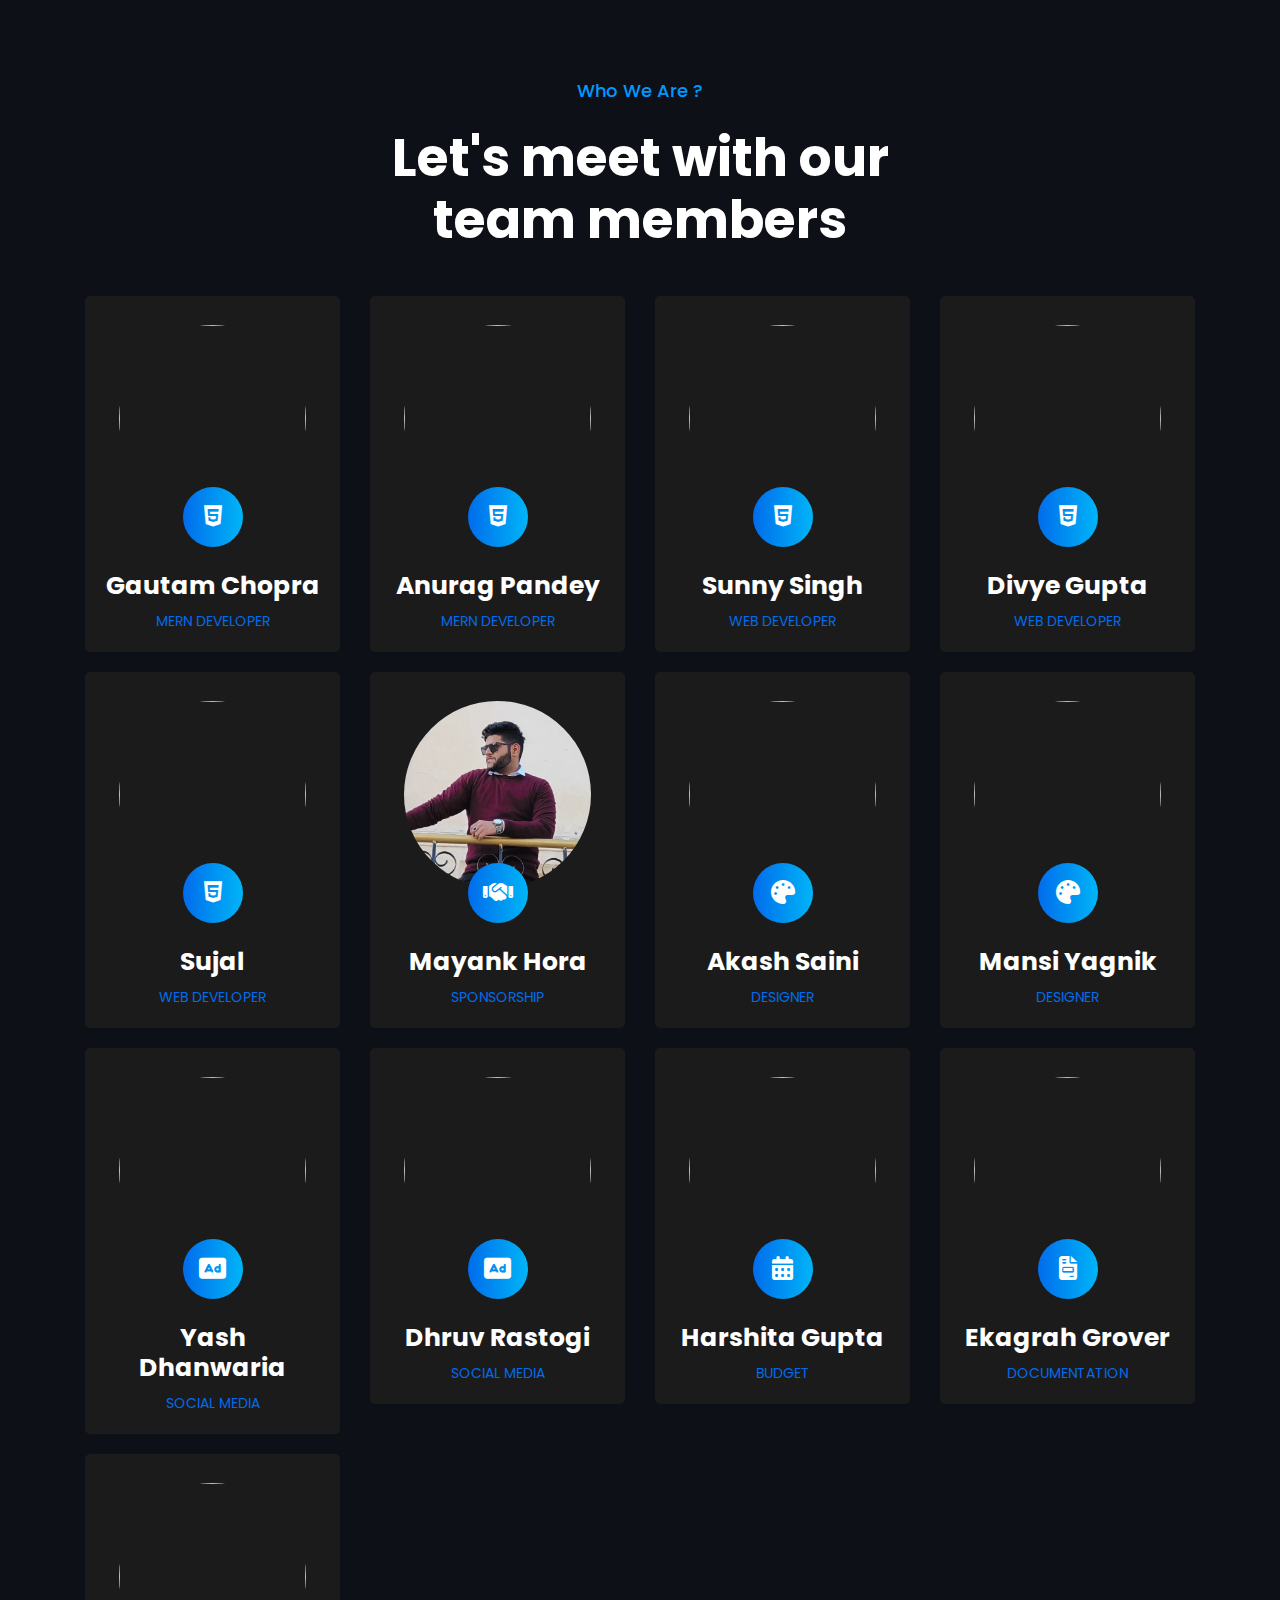
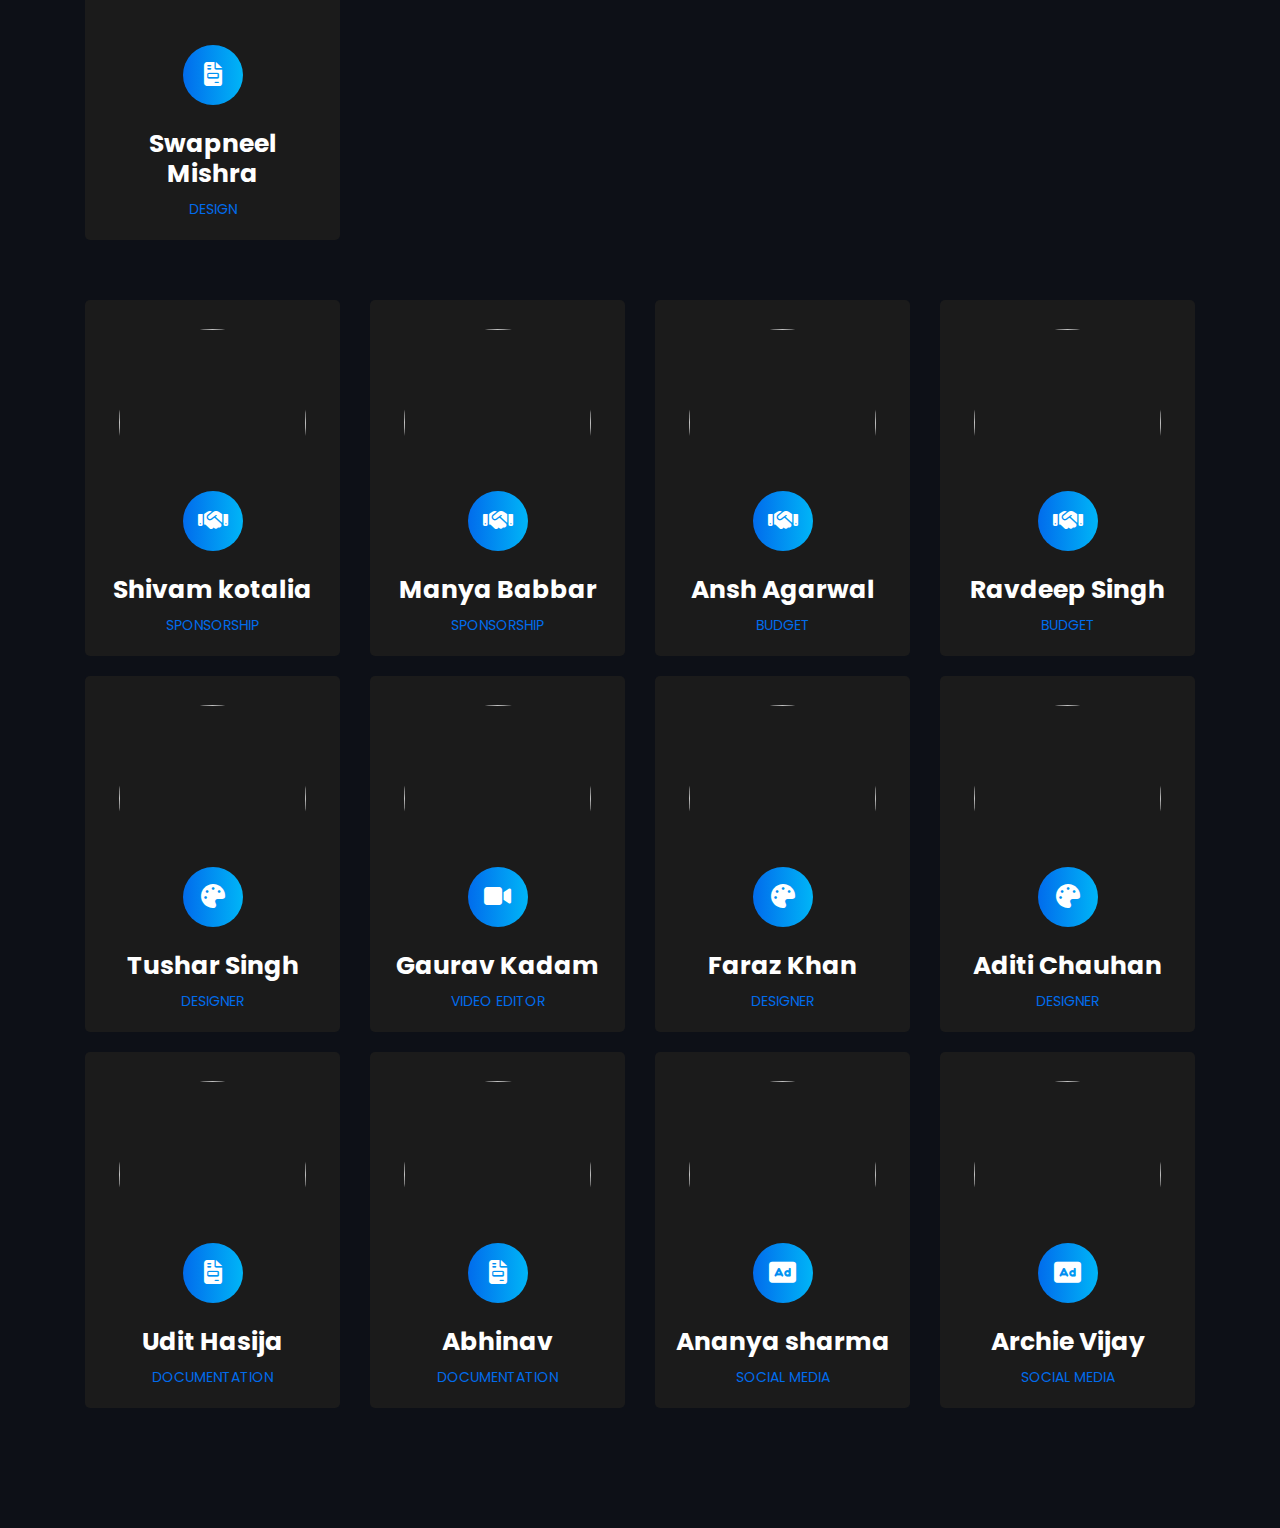
==== commit bef6a360: "Team page updated" ====
--- a/team.html
+++ b/team.html
@@ -418,10 +418,10 @@
                     class="col-sm-6 col-lg-4 col-xl-3">
                     <div class="single-person">
                         <div class="person-image">
-                            <img src="https://drive.google.com/uc?export=view&id=1cL7e5_tk79SviAgv42jivDU3J2hUx-q4"
-                                alt="">
-                            <span class="icon">
-                                <i class="fa-sharp fa-solid fa-file-invoice"></i>
+                            <img src="https://drive.google.com/uc?export=view&id=1HyNSiPYrR0eRoW99-laqRsVyMjicwa5d"
+                                alt="">
+                            <span class="icon">
+                                <i class="fa-solid fa-rectangle-ad"></i>
                             </span>
                         </div>
                         <div class="person-info">
@@ -450,7 +450,7 @@
                 </a>
                 <!-- / End Single Person -->
                 <!-- Start Single Person -->
-                <a href="https://www.linkedin.com/in/harsh25kukreja/" target="_blank"
+                <!-- <a href="https://www.linkedin.com/in/harsh25kukreja/" target="_blank"
                     class="col-sm-6 col-lg-4 col-xl-3">
                     <div class="single-person">
                         <div class="person-image">
@@ -465,7 +465,7 @@
                             <span class="speciality">Social Media</span>
                         </div>
                     </div>
-                </a>
+                </a> -->
                 <!-- / End Single Person -->
                 <!-- Start Single Person -->
                 <a href="https://www.linkedin.com/in/harshita-gupta-335525208" target="_blank"
@@ -480,7 +480,43 @@
                         </div>
                         <div class="person-info">
                             <h3 class="full-name">Harshita Gupta</h3>
-                            <span class="speciality">Even Management</span>
+                            <span class="speciality">Budget</span>
+                        </div>
+                    </div>
+                </a>
+                <!-- / End Single Person -->
+                <!-- Start Single Person -->
+                <a href="https://www.linkedin.com/in/ekagrah-grover-08097a114" target="_blank"
+                    class="col-sm-6 col-lg-4 col-xl-3">
+                    <div class="single-person">
+                        <div class="person-image">
+                            <img src="https://drive.google.com/uc?export=view&id=1QPGP6uLkKTjDm-otgcLrdt6OhZ_GG7ot"
+                                alt="">
+                            <span class="icon">
+                                <i class="fa-sharp fa-solid fa-file-invoice"></i>
+                            </span>
+                        </div>
+                        <div class="person-info">
+                            <h3 class="full-name">Ekagrah Grover</h3>
+                            <span class="speciality">Documentation</span>
+                        </div>
+                    </div>
+                </a>
+                <!-- / End Single Person -->
+                <!-- Start Single Person -->
+                <a href="https://www.linkedin.com/in/mishra-swapneel/" target="_blank"
+                    class="col-sm-6 col-lg-4 col-xl-3">
+                    <div class="single-person">
+                        <div class="person-image">
+                            <img src="https://drive.google.com/uc?export=view&id=1neqozVbFpCADaH0TgbUTDIE2bjb1_18L"
+                                alt="">
+                            <span class="icon">
+                                <i class="fa-sharp fa-solid fa-file-invoice"></i>
+                            </span>
+                        </div>
+                        <div class="person-info">
+                            <h3 class="full-name">Swapneel Mishra</h3>
+                            <span class="speciality">Design</span>
                         </div>
                     </div>
                 </a>
@@ -663,7 +699,7 @@
                             </span>
                         </div>
                         <div class="person-info">
-                            <h3 class="full-name">Abhinav Maheshwari</h3>
+                            <h3 class="full-name">Abhinav</h3>
                             <span class="speciality">Documentation</span>
                         </div>
                     </div>
@@ -674,7 +710,7 @@
                     class="col-sm-6 col-lg-4 col-xl-3">
                     <div class="single-person">
                         <div class="person-image">
-                            <img src="https://drive.google.com/uc?export=view&id=1kLMFJdwvT8BEkSHYOXKppTJc5qlre4OS"
+                            <img src="https://drive.google.com/uc?export=view&id=1QW2E8StGGRachvuWqd4fWU6ObXM-yFSI"
                                 alt="">
                             <span class="icon">
                                 <i class="fa-solid fa-rectangle-ad"></i>
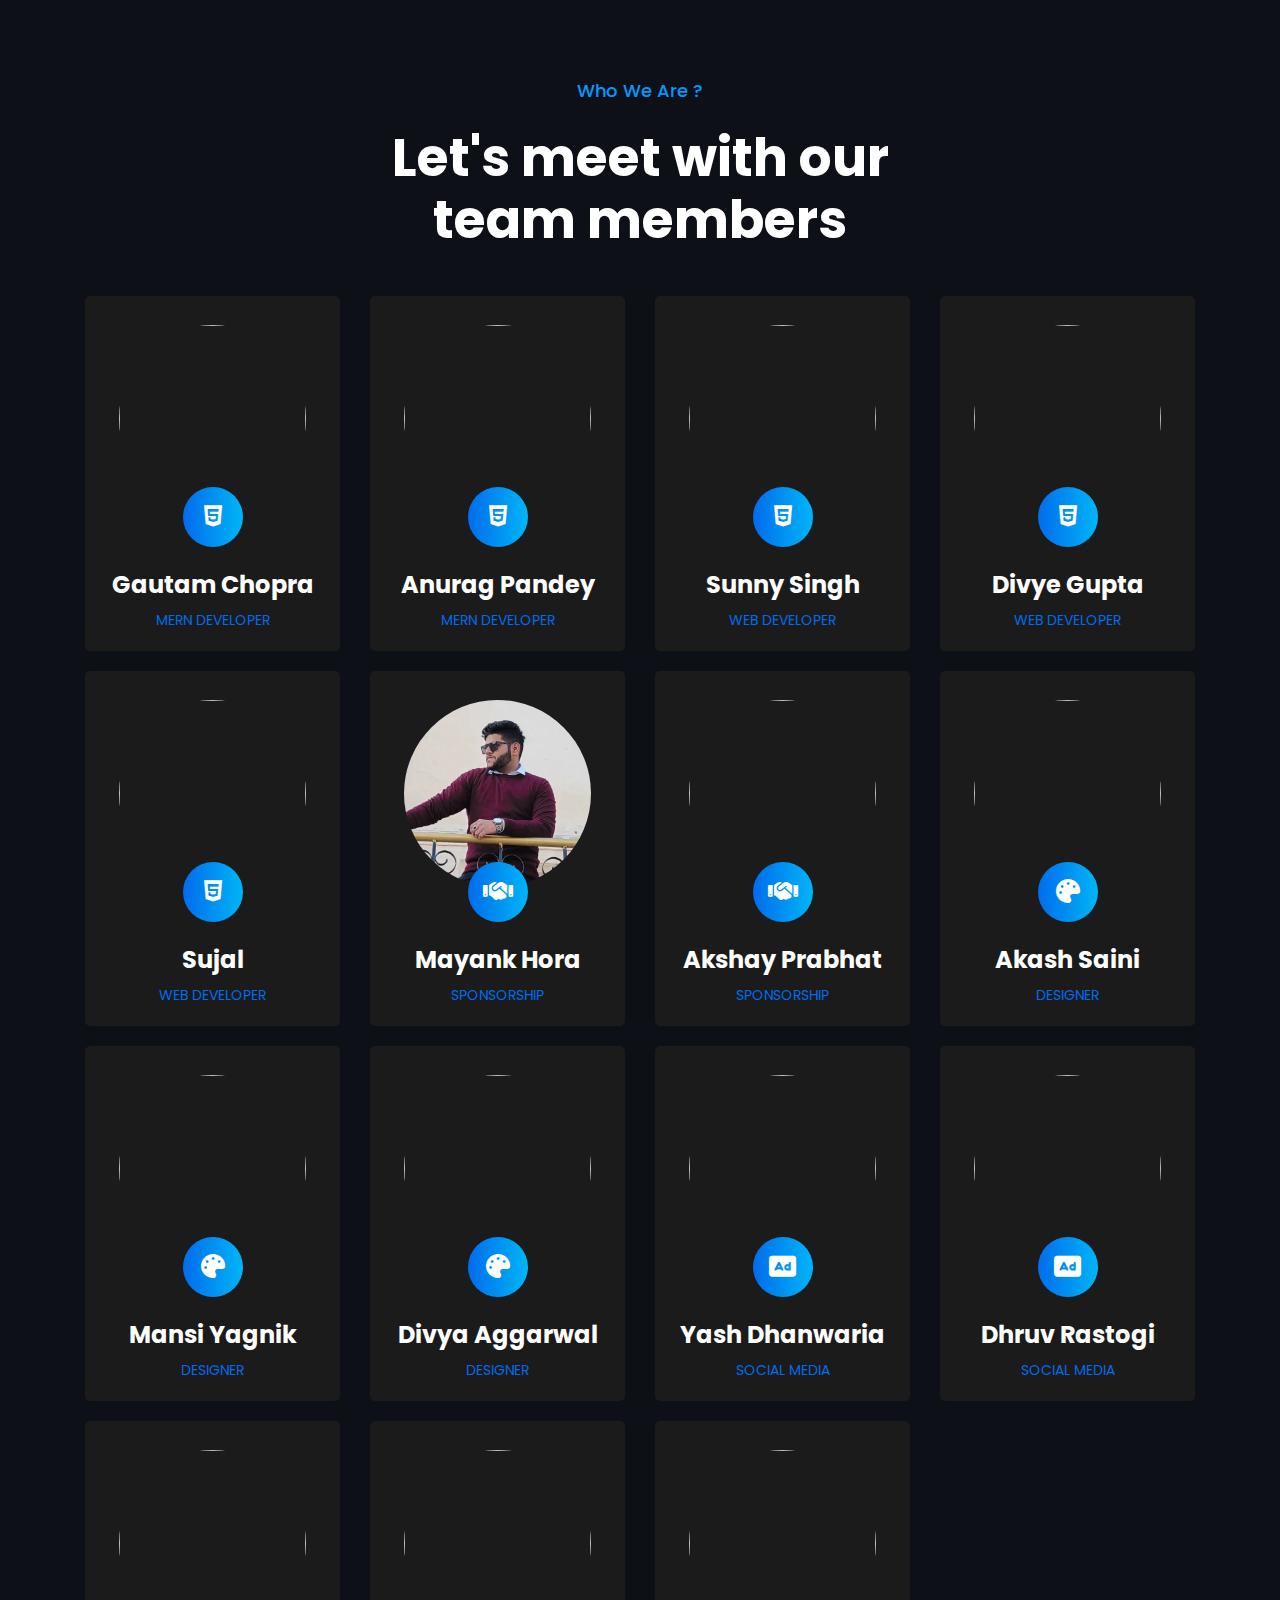
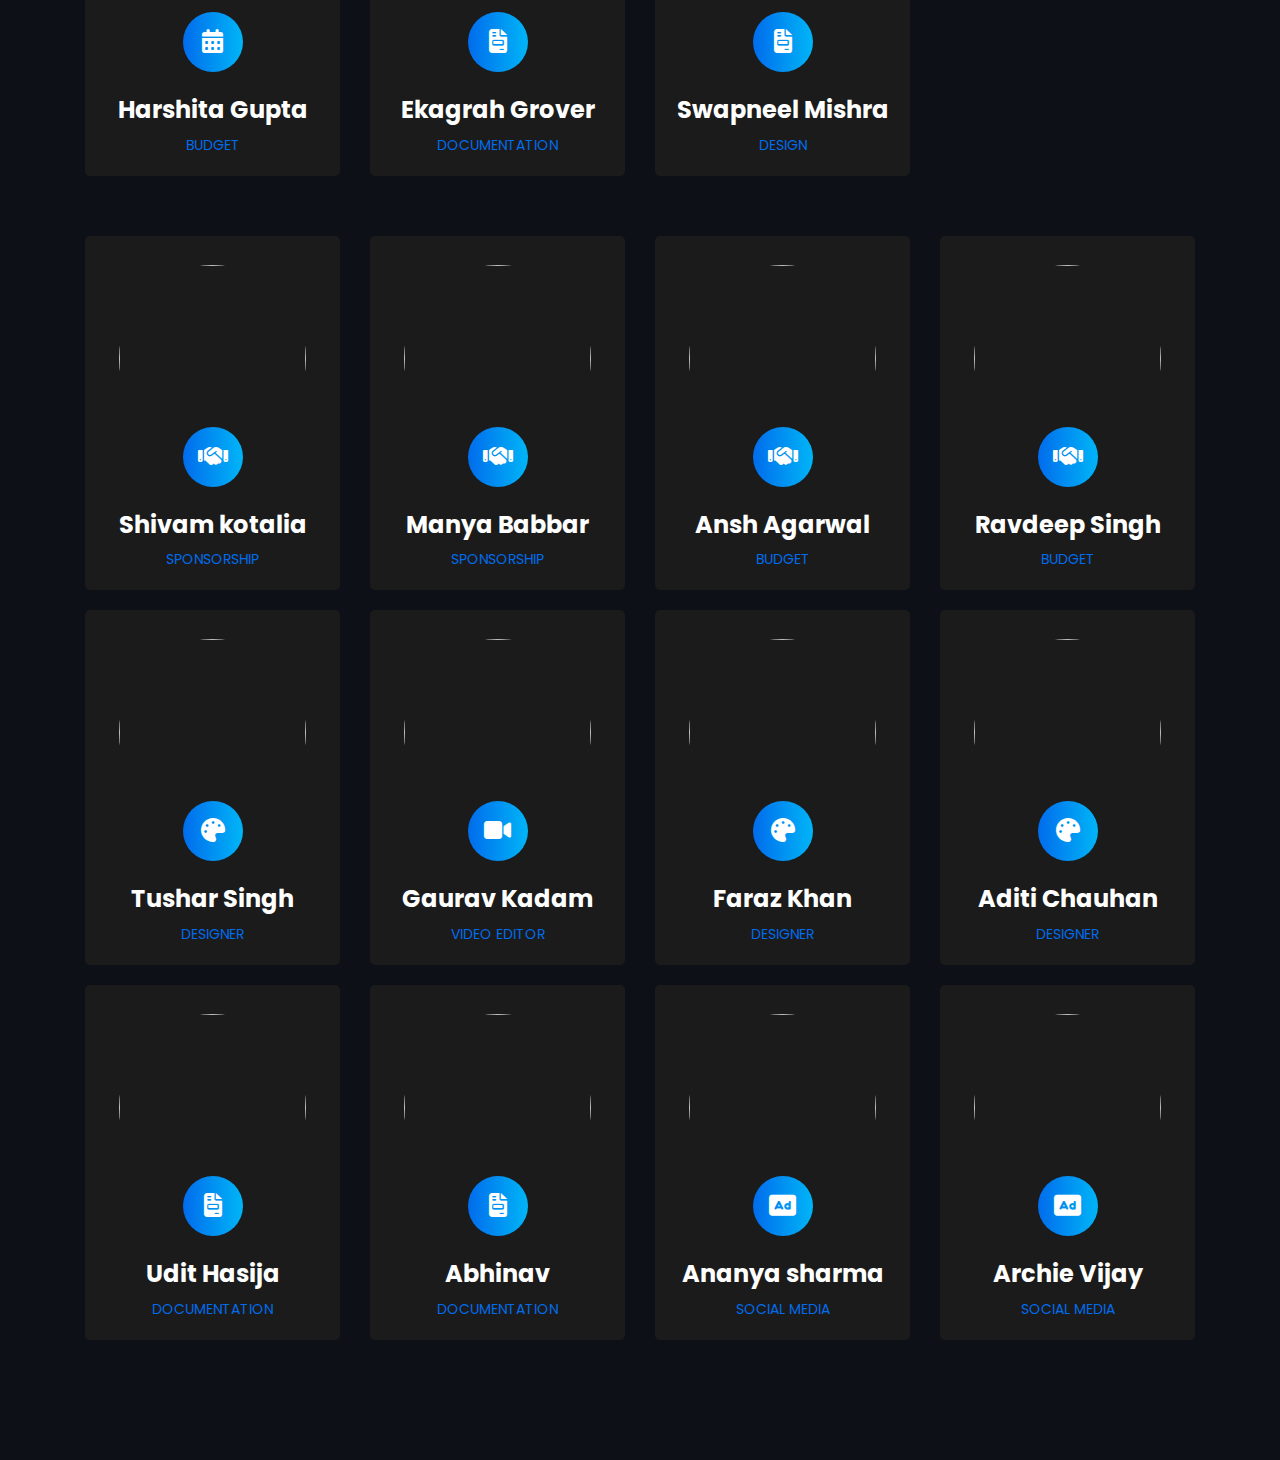
==== commit aad26af3: "Team page updated" ====
--- a/team.html
+++ b/team.html
@@ -121,7 +121,7 @@
 
         .section-team .single-person .person-info .full-name {
             margin-bottom: 10px;
-            font-size: 25px;
+            font-size: 24px;
             font-weight: 700;
             color: #fff;
         }
@@ -380,6 +380,22 @@
                 </a>
                 <!-- / End Single Person -->
                 <!-- Start Single Person -->
+                <a href="https://www.linkedin.com/in/akshay-99h" target="_blank" class="col-sm-6 col-lg-4 col-xl-3">
+                    <div class="single-person">
+                        <div class="person-image">
+                            <img src="https://drive.google.com/uc?export=view&id=1-6YpiG-aMiB_5vAiM8tlvfLl-yLv1nM8" alt="">
+                            <span class="icon">
+                                <i class="fa-solid fa-handshake"></i>
+                            </span>
+                        </div>
+                        <div class="person-info">
+                            <h3 class="full-name">Akshay Prabhat</h3>
+                            <span class="speciality">Sponsorship</span>
+                        </div>
+                    </div>
+                </a>
+                <!-- / End Single Person -->
+                <!-- Start Single Person -->
                 <a href="https://www.linkedin.com/in/akashsaini861" target="_blank" class="col-sm-6 col-lg-4 col-xl-3">
                     <div class="single-person">
                         <div class="person-image">
@@ -413,6 +429,23 @@
                     </div>
                 </a>
                 <!-- / End Single Person -->
+                 <!-- Start Single Person -->
+                 <a href="https://www.linkedin.com/in/divya098" target="_blank" class="col-sm-6 col-lg-4 col-xl-3">
+                    <div class="single-person">
+                        <div class="person-image">
+                            <img src="https://drive.google.com/uc?export=view&id=1RAAQM2yHM8RZtuq_F9Z1dPXm77AI5Udb"
+                                alt="">
+                            <span class="icon">
+                                <i class="fa-solid fa-palette"></i>
+                            </span>
+                        </div>
+                        <div class="person-info">
+                            <h3 class="full-name">Divya Aggarwal</h3>
+                            <span class="speciality">Designer</span>
+                        </div>
+                    </div>
+                </a>
+                <!-- / End Single Person -->
                 <!-- Start Single Person -->
                 <a href="https://www.linkedin.com/in/yash-dhanwaria-30997b178" target="_blank"
                     class="col-sm-6 col-lg-4 col-xl-3">
@@ -638,7 +671,7 @@
                 <a href="https://www.linkedin.com/in/beingfarazkhan" target="_blank" class="col-sm-6 col-lg-4 col-xl-3">
                     <div class="single-person">
                         <div class="person-image">
-                            <img src="https://drive.google.com/uc?export=view&id=1h8bSxfQcYXuEGGA1wzZubp6nQaQvl8p2"
+                            <img src="https://drive.google.com/uc?export=view&id=1IgCojB7Ds89SEg9jACoaDxGpkPmTzBQR"
                                 alt="">
                             <span class="icon">
                                 <i class="fa-solid fa-palette"></i>
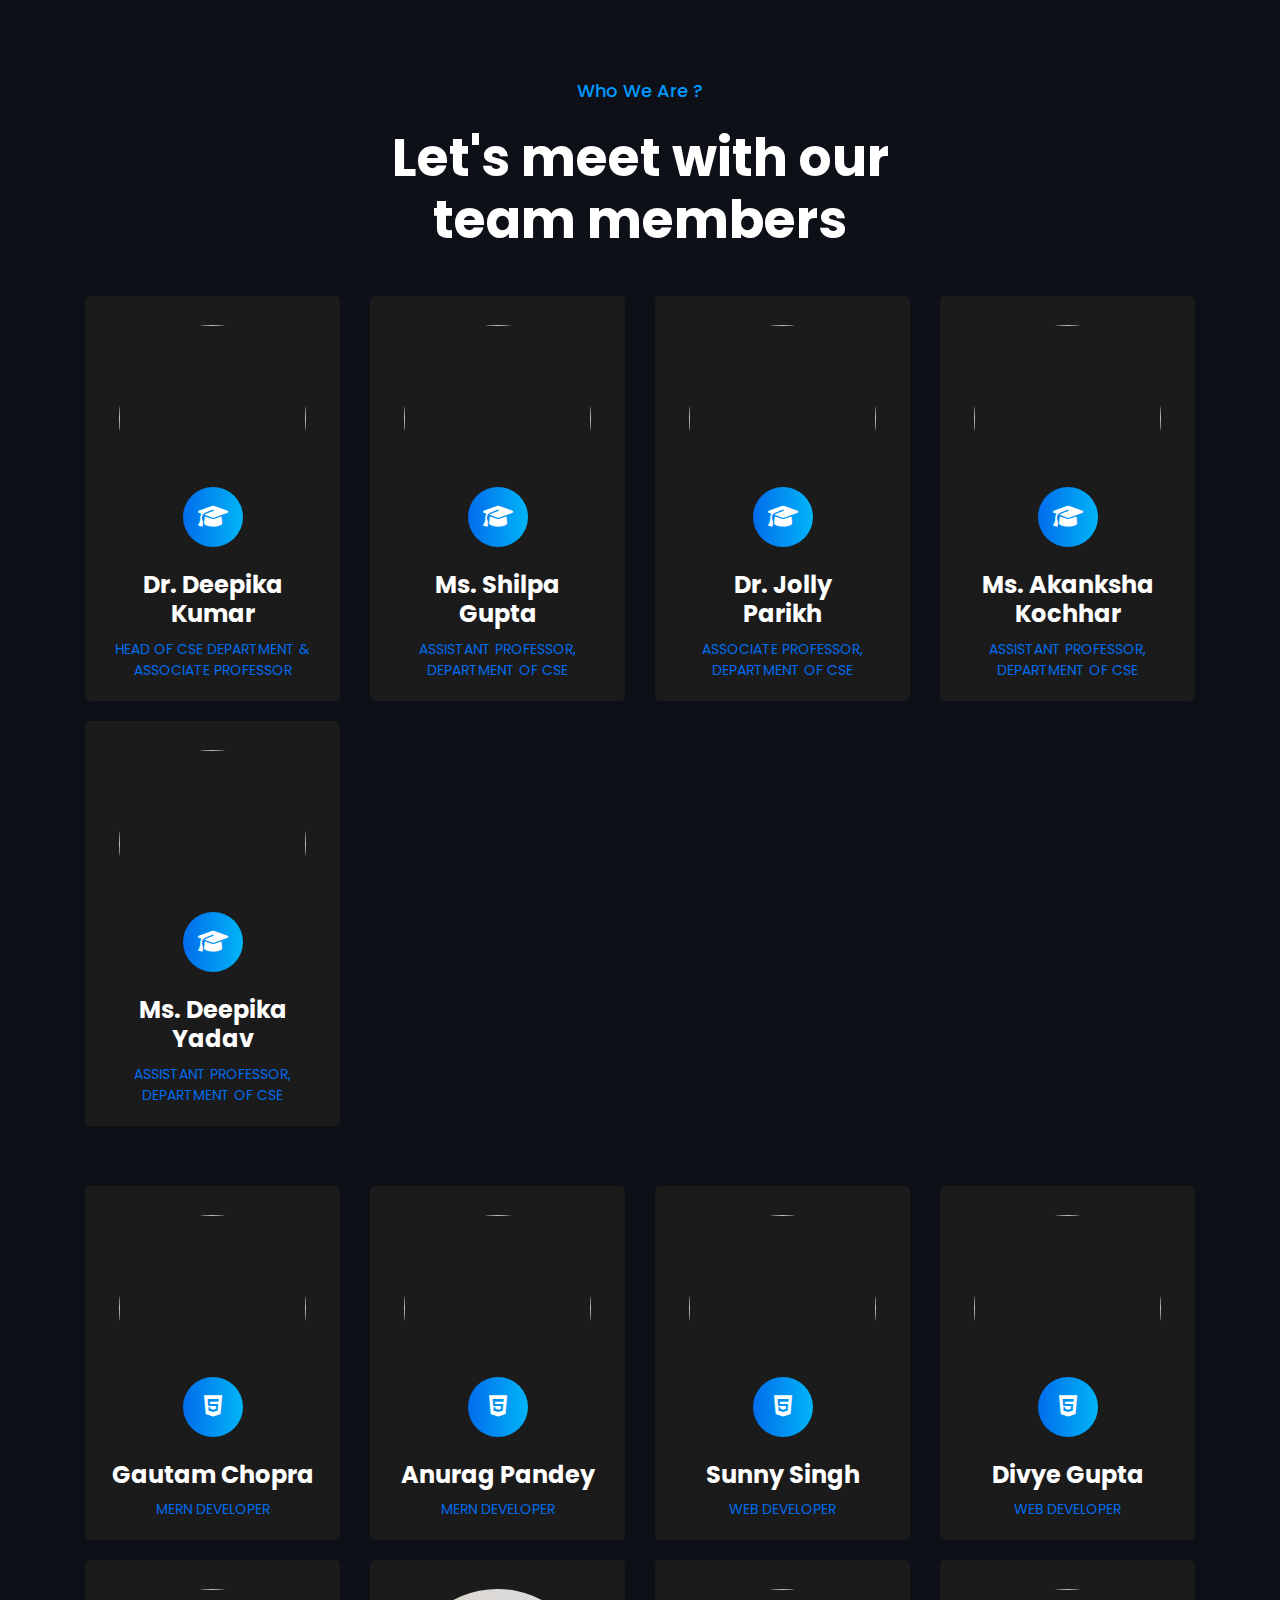
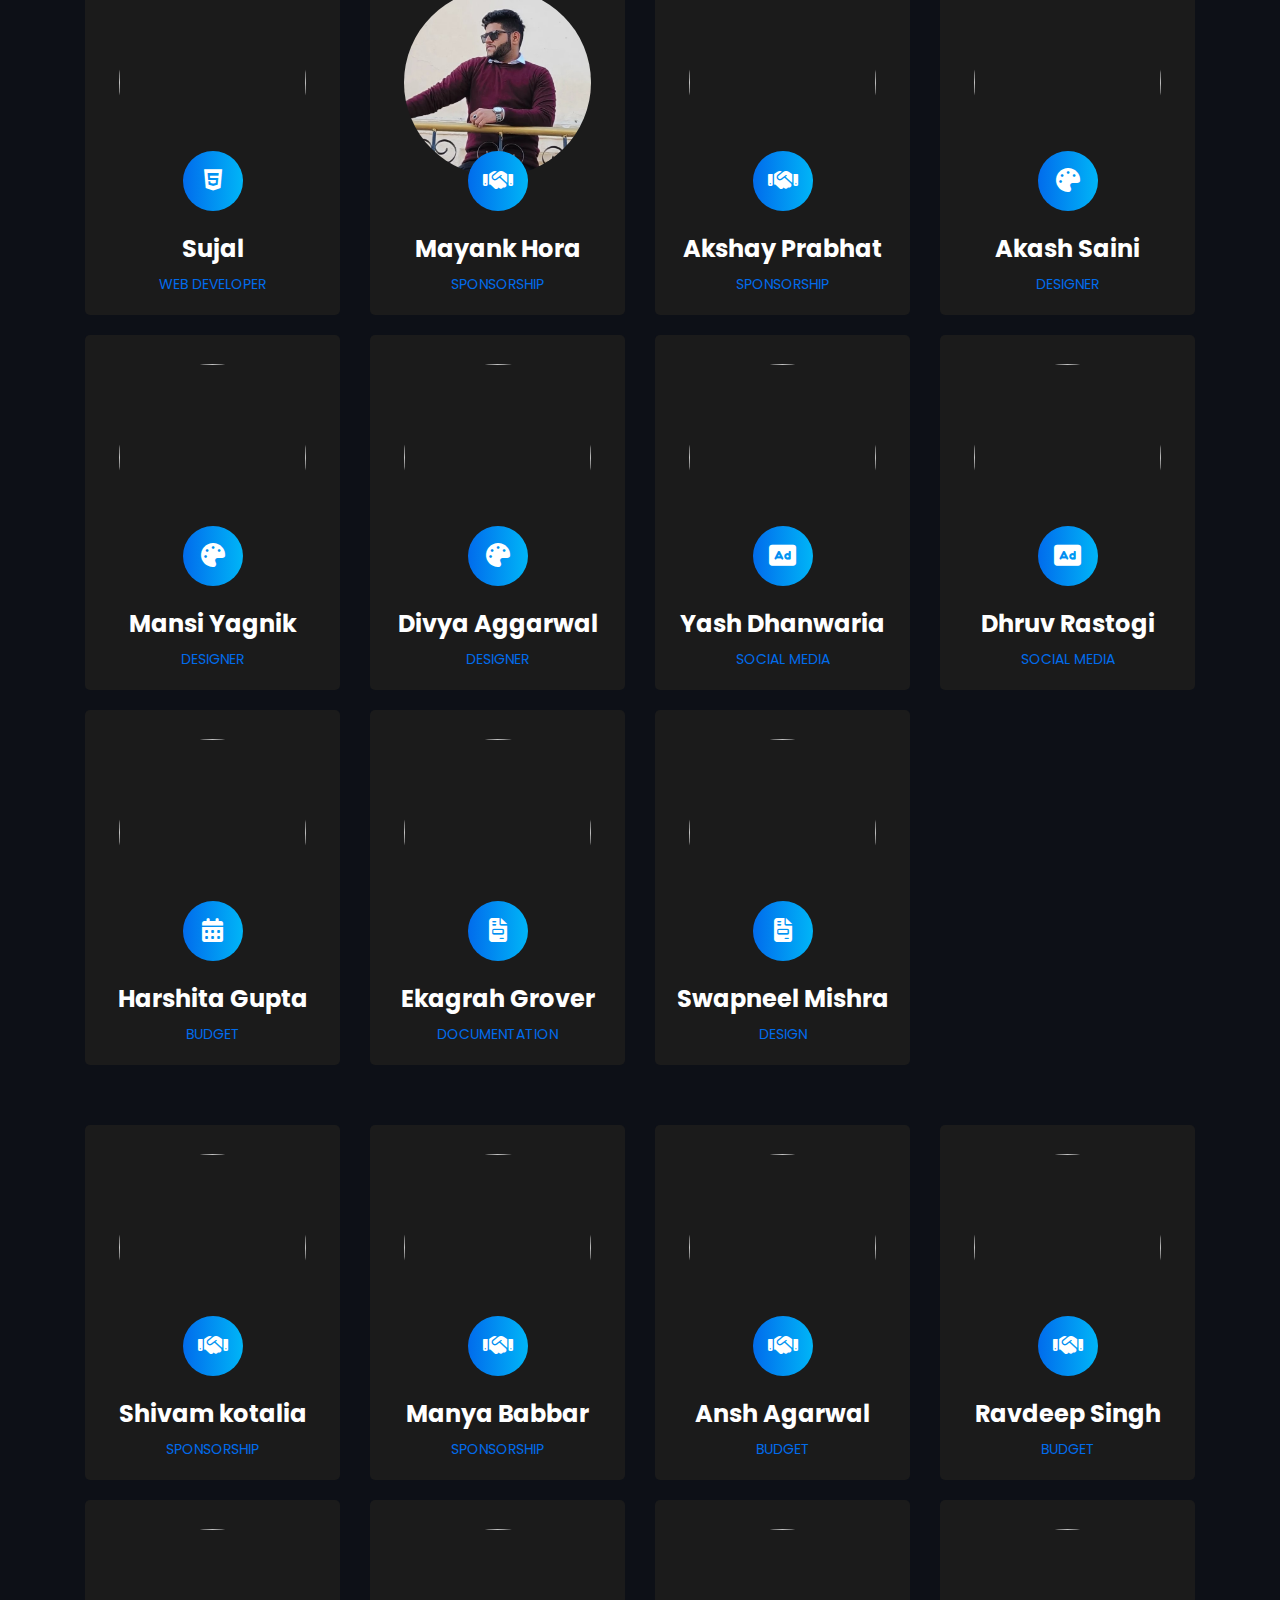
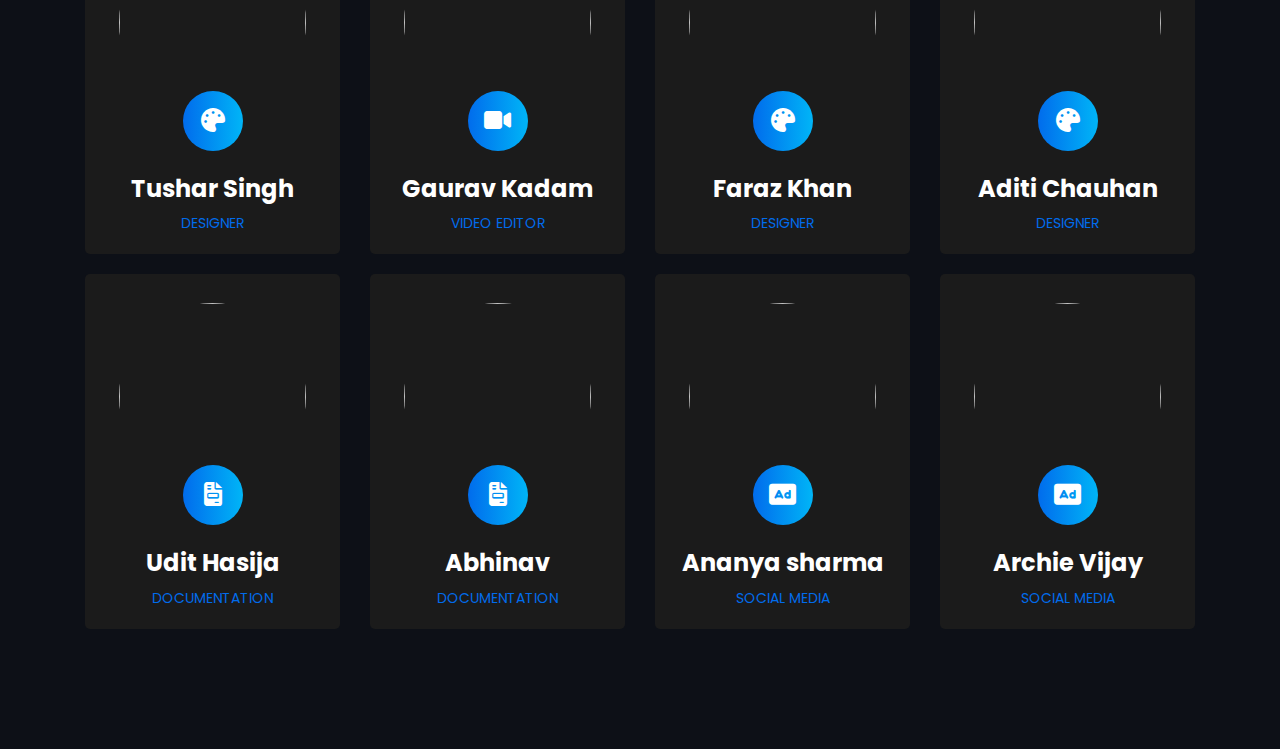
==== commit 0e03d233: "Faculty details added" ====
--- a/team.html
+++ b/team.html
@@ -276,6 +276,105 @@
             <!-- / End Header Section -->
 
             
+
+            <div class="row team_container">
+                <!-- Start Single Person -->
+                <a href="https://sites.google.com/view/deepikakumar/home" target="_blank"
+                    class="col-sm-6 col-lg-4 col-xl-3">
+                    <div class="single-person">
+                        <div class="person-image">
+                            <img src="https://drive.google.com/uc?export=view&id=1eOUinO6aZ3EMr4fBEP49HvXmWilFcW-E"
+                                alt="">
+                            <span class="icon">
+                                <i class="fa-solid fa-graduation-cap"></i>
+                            </span>
+                        </div>
+                        <div class="person-info">
+                            <h3 class="full-name">Dr. Deepika Kumar</h3>
+                            <span class="speciality">Head of CSE Department & Associate Professor</span>
+                        </div>
+                    </div>
+                </a>
+                <!-- / End Single Person -->
+                <!-- Start Single Person -->
+                <a href="https://sites.google.com/view/shilpa-gupta/home?authuser=0" target="_blank"
+                    class="col-sm-6 col-lg-4 col-xl-3">
+                    <div class="single-person">
+                        <div class="person-image">
+                            <img src="https://drive.google.com/uc?export=view&id=1ML7h6PXO3Kr35maJO7B9f7l2V47EaVNA"
+                                alt="">
+                            <span class="icon">
+                                <i class="fa-solid fa-graduation-cap"></i>
+                            </span>
+                        </div>
+                        <div class="person-info">
+                            <h3 class="full-name">Ms. Shilpa <br> Gupta</h3>
+                            <span class="speciality">Assistant Professor, Department of CSE</span>
+                        </div>
+                    </div>
+                </a>
+                <!-- / End Single Person -->
+                <!-- Start Single Person -->
+                <a href="https://sites.google.com/view/dr-jollyparikh/home" target="_blank"
+                    class="col-sm-6 col-lg-4 col-xl-3">
+                    <div class="single-person">
+                        <div class="person-image">
+                            <img src="https://drive.google.com/uc?export=view&id=18iKhHIwiJo3_JyQSMbw8OW26eeAVJK1_"
+                                alt="">
+                            <span class="icon">
+                                <i class="fa-solid fa-graduation-cap"></i>
+                            </span>
+                        </div>
+                        <div class="person-info">
+                            <h3 class="full-name">Dr. Jolly<br> Parikh</h3>
+                            <span class="speciality">Associate Professor, Department of CSE</span>
+                        </div>
+                    </div>
+                </a>
+                <!-- / End Single Person -->
+                <!-- Start Single Person -->
+                <a href="https://bvcoend.ac.in/index.php/ms-akanksha-kochhar/" target="_blank"
+                    class="col-sm-6 col-lg-4 col-xl-3">
+                    <div class="single-person">
+                        <div class="person-image">
+                            <img src="https://drive.google.com/uc?export=view&id=1frJM9njbt4wkdAl26u12CvHSMZ6-IckG"
+                                alt="">
+                            <span class="icon">
+                                <i class="fa-solid fa-graduation-cap"></i>
+                            </span>
+                        </div>
+                        <div class="person-info">
+                            <h3 class="full-name">Ms. Akanksha Kochhar</h3>
+                            <span class="speciality">Assistant Professor, Department of CSE</span>
+                        </div>
+                    </div>
+                </a>
+                <!-- / End Single Person -->
+                <!-- Start Single Person -->
+                <a href="https://bvcoend.ac.in/index.php/ms-deepika-yadav/" target="_blank"
+                    class="col-sm-6 col-lg-4 col-xl-3">
+                    <div class="single-person">
+                        <div class="person-image">
+                            <img src="https://drive.google.com/uc?export=view&id=1UYB5JbDWARJMlXaeFdKpmEsVU-egYbIv"
+                                alt="">
+                            <span class="icon">
+                                <i class="fa-solid fa-graduation-cap"></i>
+                            </span>
+                        </div>
+                        <div class="person-info">
+                            <h3 class="full-name">Ms. Deepika Yadav</h3>
+                            <span class="speciality">Assistant Professor, Department of CSE</span>
+                        </div>
+                    </div>
+                </a>
+                <!-- / End Single Person -->
+            </div>
+
+
+
+
+
+            <h2 class="title2"></h2>
             <div class="row team_container">
                 <!-- Start Single Person -->
                 <a href="https://www.linkedin.com/in/gautam-chopra-29b139207/" target="_blank"
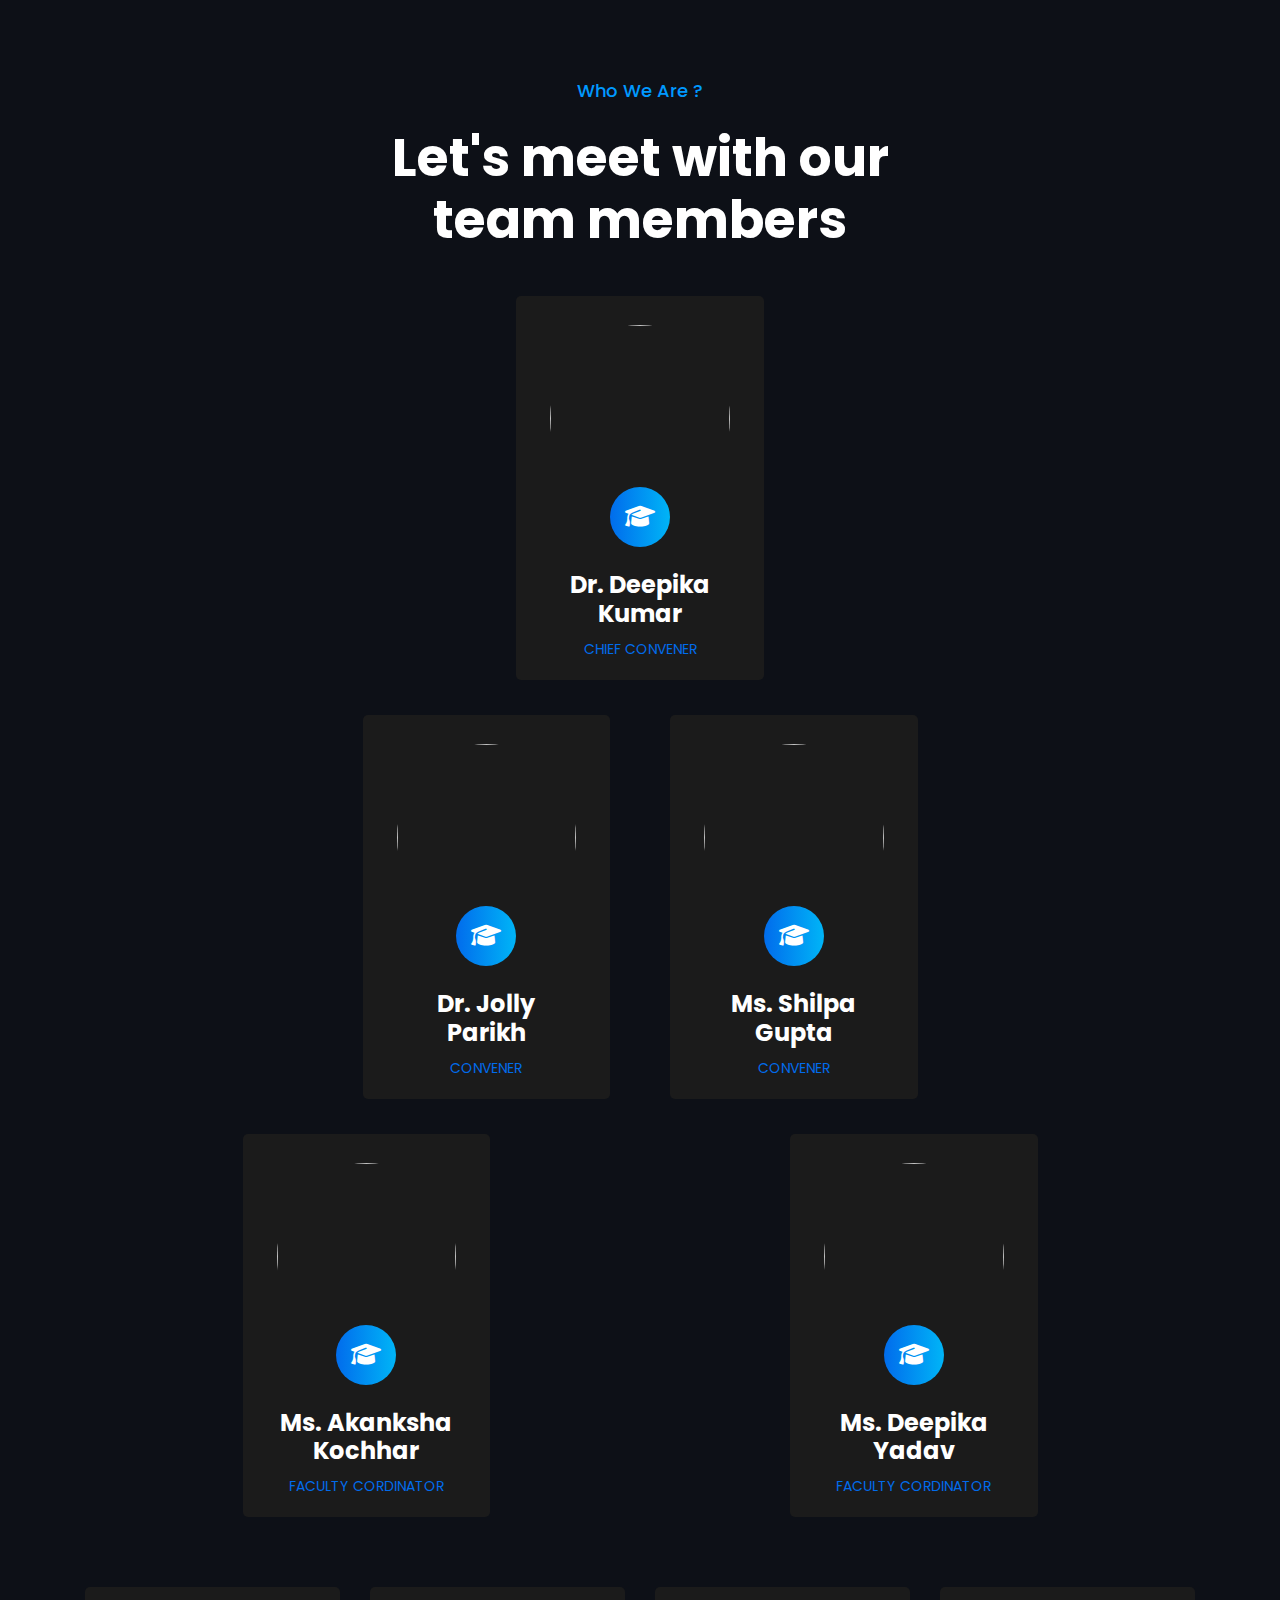
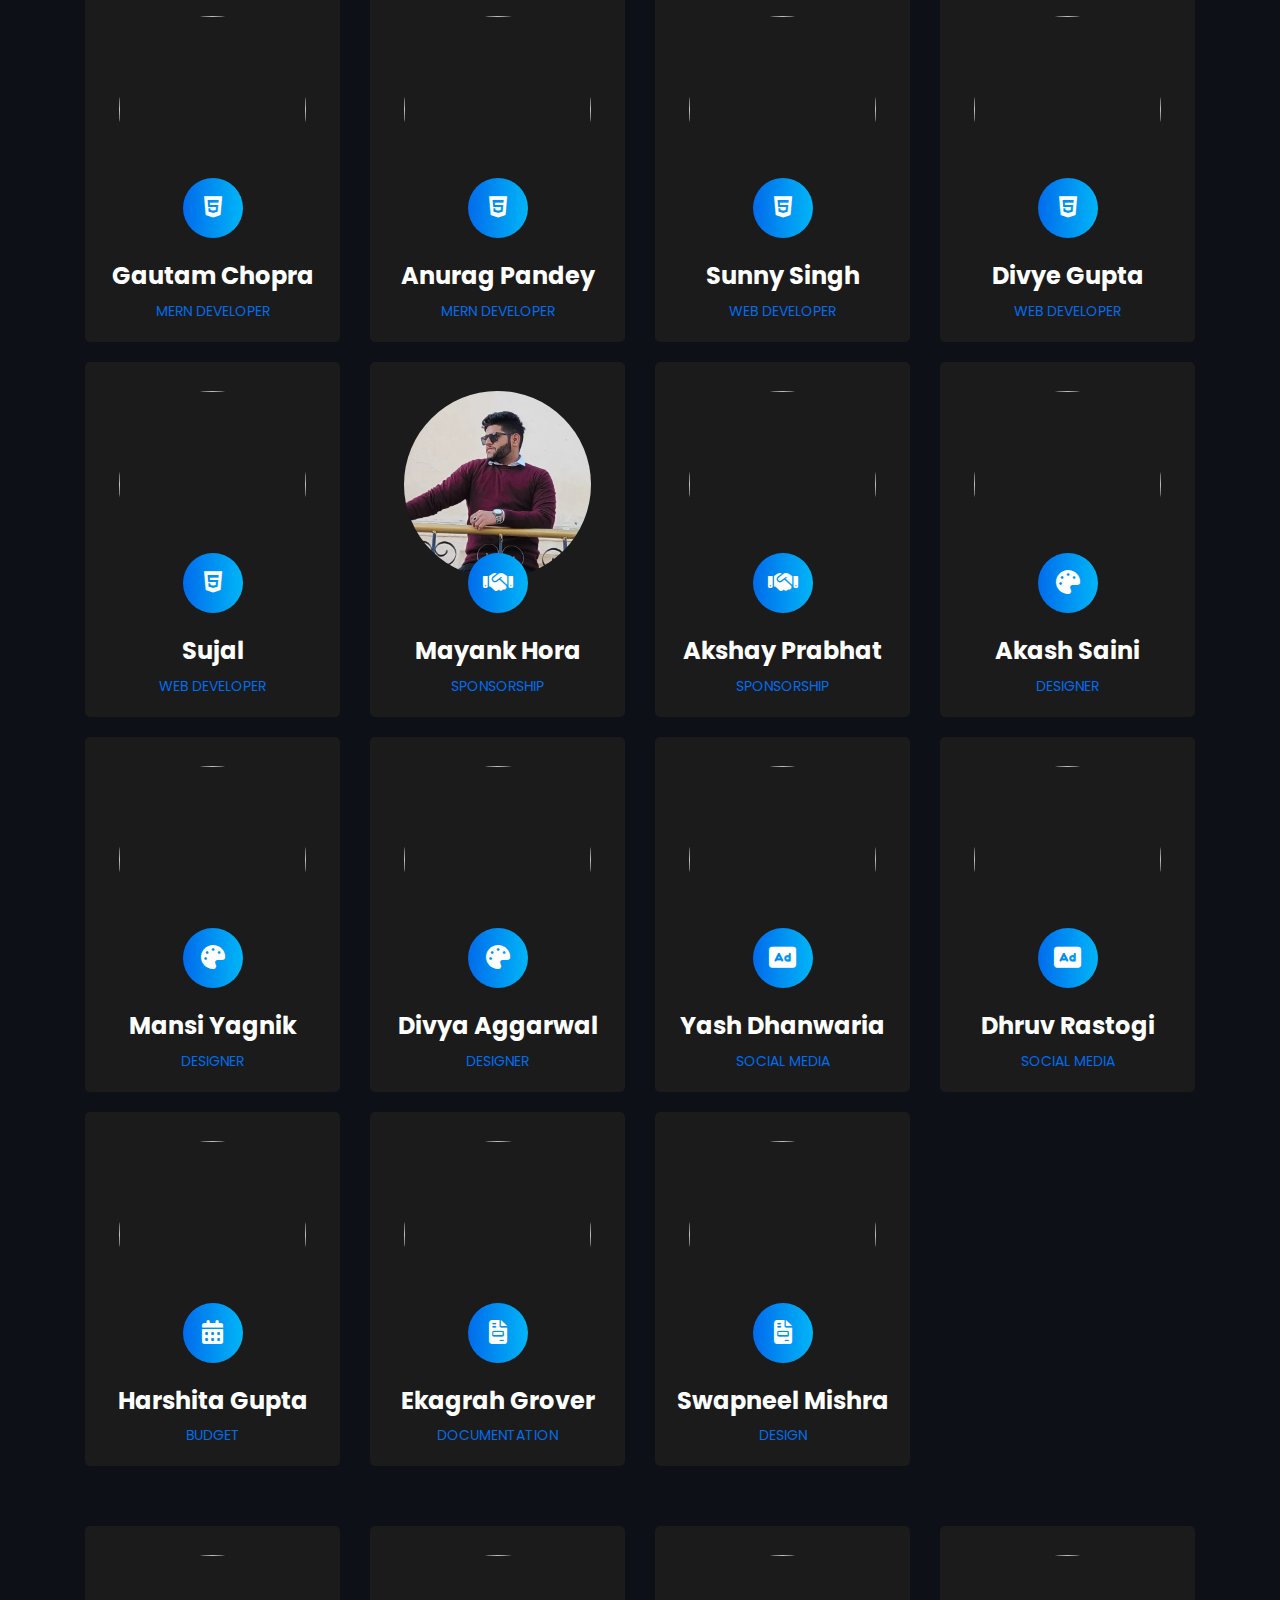
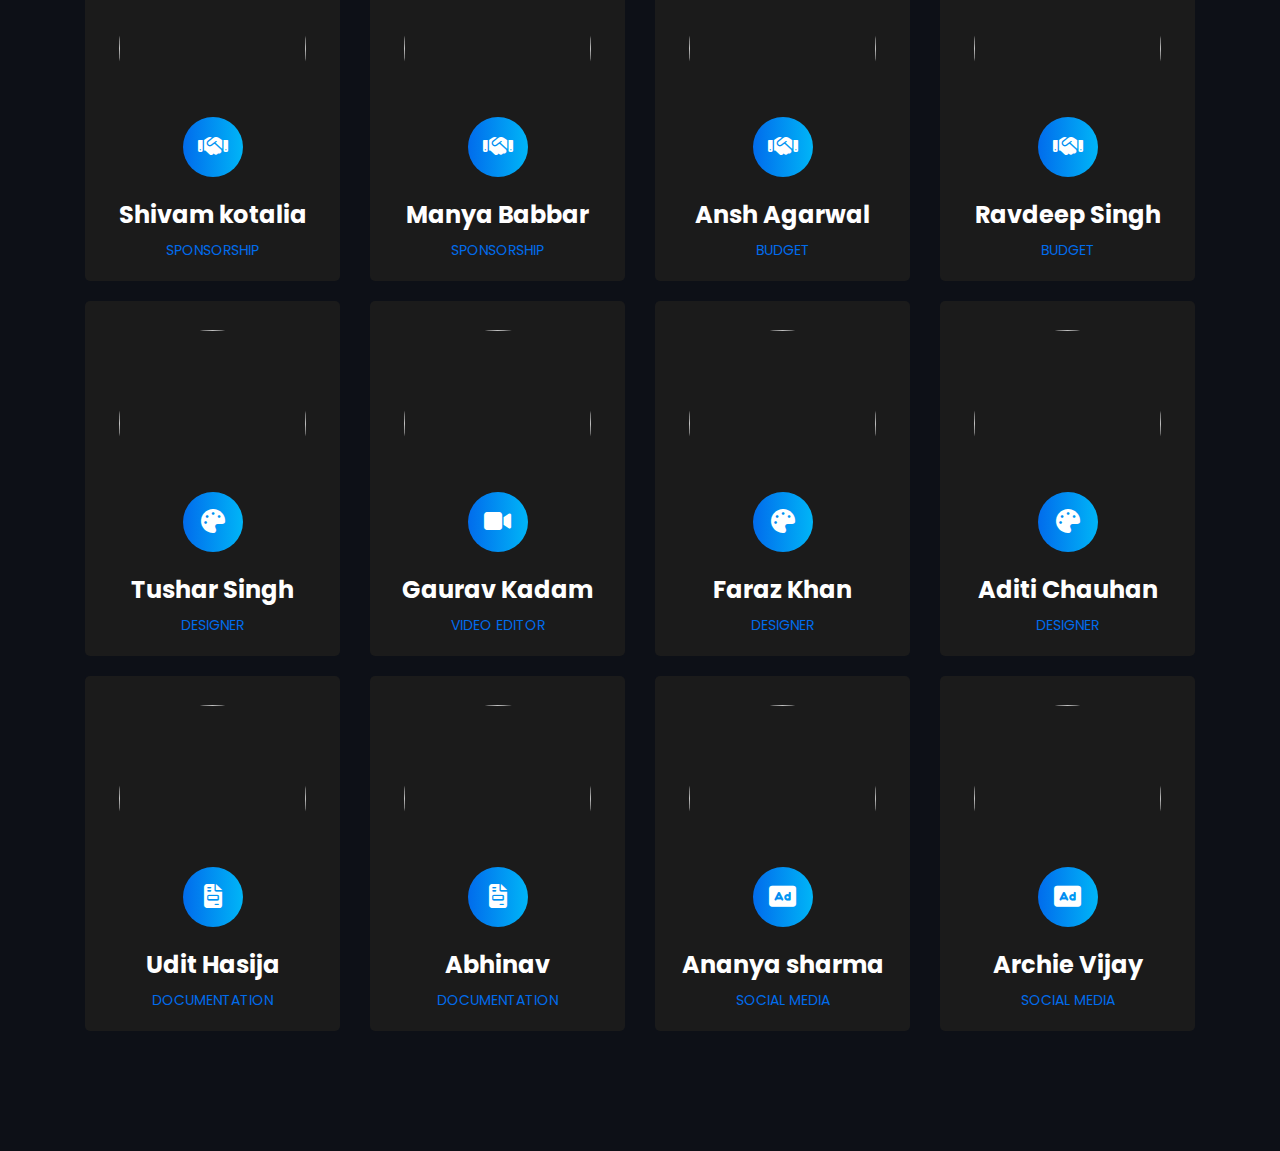
==== commit ac4c570f: "Team page updated" ====
--- a/team.html
+++ b/team.html
@@ -161,6 +161,33 @@
             text-decoration: none;
         }
 
+
+        .hierarchy {
+            display: flex;
+            flex-direction: column;
+            grid-gap: 15px;
+            width: 100%;
+            justify-content: center;
+            align-items: center;
+            padding-bottom: 50px;
+        }
+
+        .hierarchy a {
+            text-decoration: none;
+        }
+
+        .hierarchy_row {
+            display: flex;
+            grid-gap: 30px;
+            width: 100%;
+            align-items: center;
+            justify-content: center;
+        }
+
+        .hierarchy_row:nth-child(3) {
+            grid-gap: 270px;
+        }
+
         @media screen and (max-width: 1200px) {
             .section-team .single-person .person-image img {
                 width: 90%;
@@ -178,6 +205,14 @@
 
                 font-size: 40px;
             }
+
+            .hierarchy_row{
+                grid-gap: 0px;
+            }
+
+            .hierarchy_row:nth-child(3) {
+                grid-gap: 0px;
+            }
         }
 
         @media screen and (max-width: 770px) {
@@ -206,6 +241,10 @@
                 padding: 0 40px;
             }
 
+            .hierarchy {
+                padding: 0 30px;
+            }
+
             .section-team .single-person .person-image {
                 padding: 0 15px;
             }
@@ -224,11 +263,19 @@
                 font-size: 34px;
                 padding-left: 40px;
             }
+
+            .hierarchy_row {
+                flex-direction: column;
+            }
         }
 
         @media screen and (max-width: 450px) {
             .team_container {
                 padding: 0 20px;
+            }
+
+            .hierarchy {
+                padding: 0 10px;
             }
 
             .section-team .single-person .person-image {
@@ -275,99 +322,109 @@
             </div>
             <!-- / End Header Section -->
 
-            
-
-            <div class="row team_container">
-                <!-- Start Single Person -->
-                <a href="https://sites.google.com/view/deepikakumar/home" target="_blank"
-                    class="col-sm-6 col-lg-4 col-xl-3">
-                    <div class="single-person">
-                        <div class="person-image">
-                            <img src="https://drive.google.com/uc?export=view&id=1eOUinO6aZ3EMr4fBEP49HvXmWilFcW-E"
-                                alt="">
-                            <span class="icon">
-                                <i class="fa-solid fa-graduation-cap"></i>
-                            </span>
-                        </div>
-                        <div class="person-info">
-                            <h3 class="full-name">Dr. Deepika Kumar</h3>
-                            <span class="speciality">Head of CSE Department & Associate Professor</span>
-                        </div>
-                    </div>
-                </a>
-                <!-- / End Single Person -->
-                <!-- Start Single Person -->
-                <a href="https://sites.google.com/view/shilpa-gupta/home?authuser=0" target="_blank"
-                    class="col-sm-6 col-lg-4 col-xl-3">
-                    <div class="single-person">
-                        <div class="person-image">
-                            <img src="https://drive.google.com/uc?export=view&id=1ML7h6PXO3Kr35maJO7B9f7l2V47EaVNA"
-                                alt="">
-                            <span class="icon">
-                                <i class="fa-solid fa-graduation-cap"></i>
-                            </span>
-                        </div>
-                        <div class="person-info">
-                            <h3 class="full-name">Ms. Shilpa <br> Gupta</h3>
-                            <span class="speciality">Assistant Professor, Department of CSE</span>
-                        </div>
-                    </div>
-                </a>
-                <!-- / End Single Person -->
-                <!-- Start Single Person -->
-                <a href="https://sites.google.com/view/dr-jollyparikh/home" target="_blank"
-                    class="col-sm-6 col-lg-4 col-xl-3">
-                    <div class="single-person">
-                        <div class="person-image">
-                            <img src="https://drive.google.com/uc?export=view&id=18iKhHIwiJo3_JyQSMbw8OW26eeAVJK1_"
-                                alt="">
-                            <span class="icon">
-                                <i class="fa-solid fa-graduation-cap"></i>
-                            </span>
-                        </div>
-                        <div class="person-info">
-                            <h3 class="full-name">Dr. Jolly<br> Parikh</h3>
-                            <span class="speciality">Associate Professor, Department of CSE</span>
-                        </div>
-                    </div>
-                </a>
-                <!-- / End Single Person -->
-                <!-- Start Single Person -->
-                <a href="https://bvcoend.ac.in/index.php/ms-akanksha-kochhar/" target="_blank"
-                    class="col-sm-6 col-lg-4 col-xl-3">
-                    <div class="single-person">
-                        <div class="person-image">
-                            <img src="https://drive.google.com/uc?export=view&id=1frJM9njbt4wkdAl26u12CvHSMZ6-IckG"
-                                alt="">
-                            <span class="icon">
-                                <i class="fa-solid fa-graduation-cap"></i>
-                            </span>
-                        </div>
-                        <div class="person-info">
-                            <h3 class="full-name">Ms. Akanksha Kochhar</h3>
-                            <span class="speciality">Assistant Professor, Department of CSE</span>
-                        </div>
-                    </div>
-                </a>
-                <!-- / End Single Person -->
-                <!-- Start Single Person -->
-                <a href="https://bvcoend.ac.in/index.php/ms-deepika-yadav/" target="_blank"
-                    class="col-sm-6 col-lg-4 col-xl-3">
-                    <div class="single-person">
-                        <div class="person-image">
-                            <img src="https://drive.google.com/uc?export=view&id=1UYB5JbDWARJMlXaeFdKpmEsVU-egYbIv"
-                                alt="">
-                            <span class="icon">
-                                <i class="fa-solid fa-graduation-cap"></i>
-                            </span>
-                        </div>
-                        <div class="person-info">
-                            <h3 class="full-name">Ms. Deepika Yadav</h3>
-                            <span class="speciality">Assistant Professor, Department of CSE</span>
-                        </div>
-                    </div>
-                </a>
-                <!-- / End Single Person -->
+
+
+            <div class="hierarchy">
+                <div class="hierarchy_row">
+                    <!-- Start Single Person -->
+                    <a href="https://sites.google.com/view/deepikakumar/home" target="_blank"
+                        class="col-sm-6 col-lg-4 col-xl-3">
+                        <div class="single-person">
+                            <div class="person-image">
+                                <img src="https://drive.google.com/uc?export=view&id=1eOUinO6aZ3EMr4fBEP49HvXmWilFcW-E"
+                                    alt="">
+                                <span class="icon">
+                                    <i class="fa-solid fa-graduation-cap"></i>
+                                </span>
+                            </div>
+                            <div class="person-info">
+                                <h3 class="full-name">Dr. Deepika Kumar</h3>
+                                <span class="speciality">Chief Convener</span>
+                            </div>
+                        </div>
+                    </a>
+                    <!-- / End Single Person -->
+                </div>
+
+
+                <div class="hierarchy_row">
+                    <!-- Start Single Person -->
+                    <a href="https://sites.google.com/view/dr-jollyparikh/home" target="_blank"
+                        class="col-sm-6 col-lg-4 col-xl-3">
+                        <div class="single-person">
+                            <div class="person-image">
+                                <img src="https://drive.google.com/uc?export=view&id=18iKhHIwiJo3_JyQSMbw8OW26eeAVJK1_"
+                                    alt="">
+                                <span class="icon">
+                                    <i class="fa-solid fa-graduation-cap"></i>
+                                </span>
+                            </div>
+                            <div class="person-info">
+                                <h3 class="full-name">Dr. Jolly<br> Parikh</h3>
+                                <span class="speciality">Convener</span>
+                            </div>
+                        </div>
+                    </a>
+                    <!-- / End Single Person -->
+                    <!-- Start Single Person -->
+                    <a href="https://sites.google.com/view/shilpa-gupta/home?authuser=0" target="_blank"
+                        class="col-sm-6 col-lg-4 col-xl-3">
+                        <div class="single-person">
+                            <div class="person-image">
+                                <img src="https://drive.google.com/uc?export=view&id=1ML7h6PXO3Kr35maJO7B9f7l2V47EaVNA"
+                                    alt="">
+                                <span class="icon">
+                                    <i class="fa-solid fa-graduation-cap"></i>
+                                </span>
+                            </div>
+                            <div class="person-info">
+                                <h3 class="full-name">Ms. Shilpa<br> Gupta</h3>
+                                <span class="speciality">Convener</span>
+                            </div>
+                        </div>
+                    </a>
+                    <!-- / End Single Person -->
+                </div>
+
+
+                <div class="hierarchy_row">
+                    <!-- Start Single Person -->
+                    <a href="https://bvcoend.ac.in/index.php/ms-akanksha-kochhar/" target="_blank"
+                        class="col-sm-6 col-lg-4 col-xl-3">
+                        <div class="single-person">
+                            <div class="person-image">
+                                <img src="https://drive.google.com/uc?export=view&id=1frJM9njbt4wkdAl26u12CvHSMZ6-IckG"
+                                    alt="">
+                                <span class="icon">
+                                    <i class="fa-solid fa-graduation-cap"></i>
+                                </span>
+                            </div>
+                            <div class="person-info">
+                                <h3 class="full-name">Ms. Akanksha Kochhar</h3>
+                                <span class="speciality">Faculty Cordinator</span>
+                            </div>
+                        </div>
+                    </a>
+                    <!-- / End Single Person -->
+                    <!-- Start Single Person -->
+                    <a href="https://bvcoend.ac.in/index.php/ms-deepika-yadav/" target="_blank"
+                        class="col-sm-6 col-lg-4 col-xl-3">
+                        <div class="single-person">
+                            <div class="person-image">
+                                <img src="https://drive.google.com/uc?export=view&id=1UYB5JbDWARJMlXaeFdKpmEsVU-egYbIv"
+                                    alt="">
+                                <span class="icon">
+                                    <i class="fa-solid fa-graduation-cap"></i>
+                                </span>
+                            </div>
+                            <div class="person-info">
+                                <h3 class="full-name">Ms. Deepika<br> Yadav</h3>
+                                <span class="speciality">Faculty Cordinator</span>
+                            </div>
+                        </div>
+                    </a>
+                    <!-- / End Single Person -->
+                </div>
             </div>
 
 
@@ -482,7 +539,8 @@
                 <a href="https://www.linkedin.com/in/akshay-99h" target="_blank" class="col-sm-6 col-lg-4 col-xl-3">
                     <div class="single-person">
                         <div class="person-image">
-                            <img src="https://drive.google.com/uc?export=view&id=1-6YpiG-aMiB_5vAiM8tlvfLl-yLv1nM8" alt="">
+                            <img src="https://drive.google.com/uc?export=view&id=1-6YpiG-aMiB_5vAiM8tlvfLl-yLv1nM8"
+                                alt="">
                             <span class="icon">
                                 <i class="fa-solid fa-handshake"></i>
                             </span>
@@ -528,8 +586,8 @@
                     </div>
                 </a>
                 <!-- / End Single Person -->
-                 <!-- Start Single Person -->
-                 <a href="https://www.linkedin.com/in/divya098" target="_blank" class="col-sm-6 col-lg-4 col-xl-3">
+                <!-- Start Single Person -->
+                <a href="https://www.linkedin.com/in/divya098" target="_blank" class="col-sm-6 col-lg-4 col-xl-3">
                     <div class="single-person">
                         <div class="person-image">
                             <img src="https://drive.google.com/uc?export=view&id=1RAAQM2yHM8RZtuq_F9Z1dPXm77AI5Udb"
